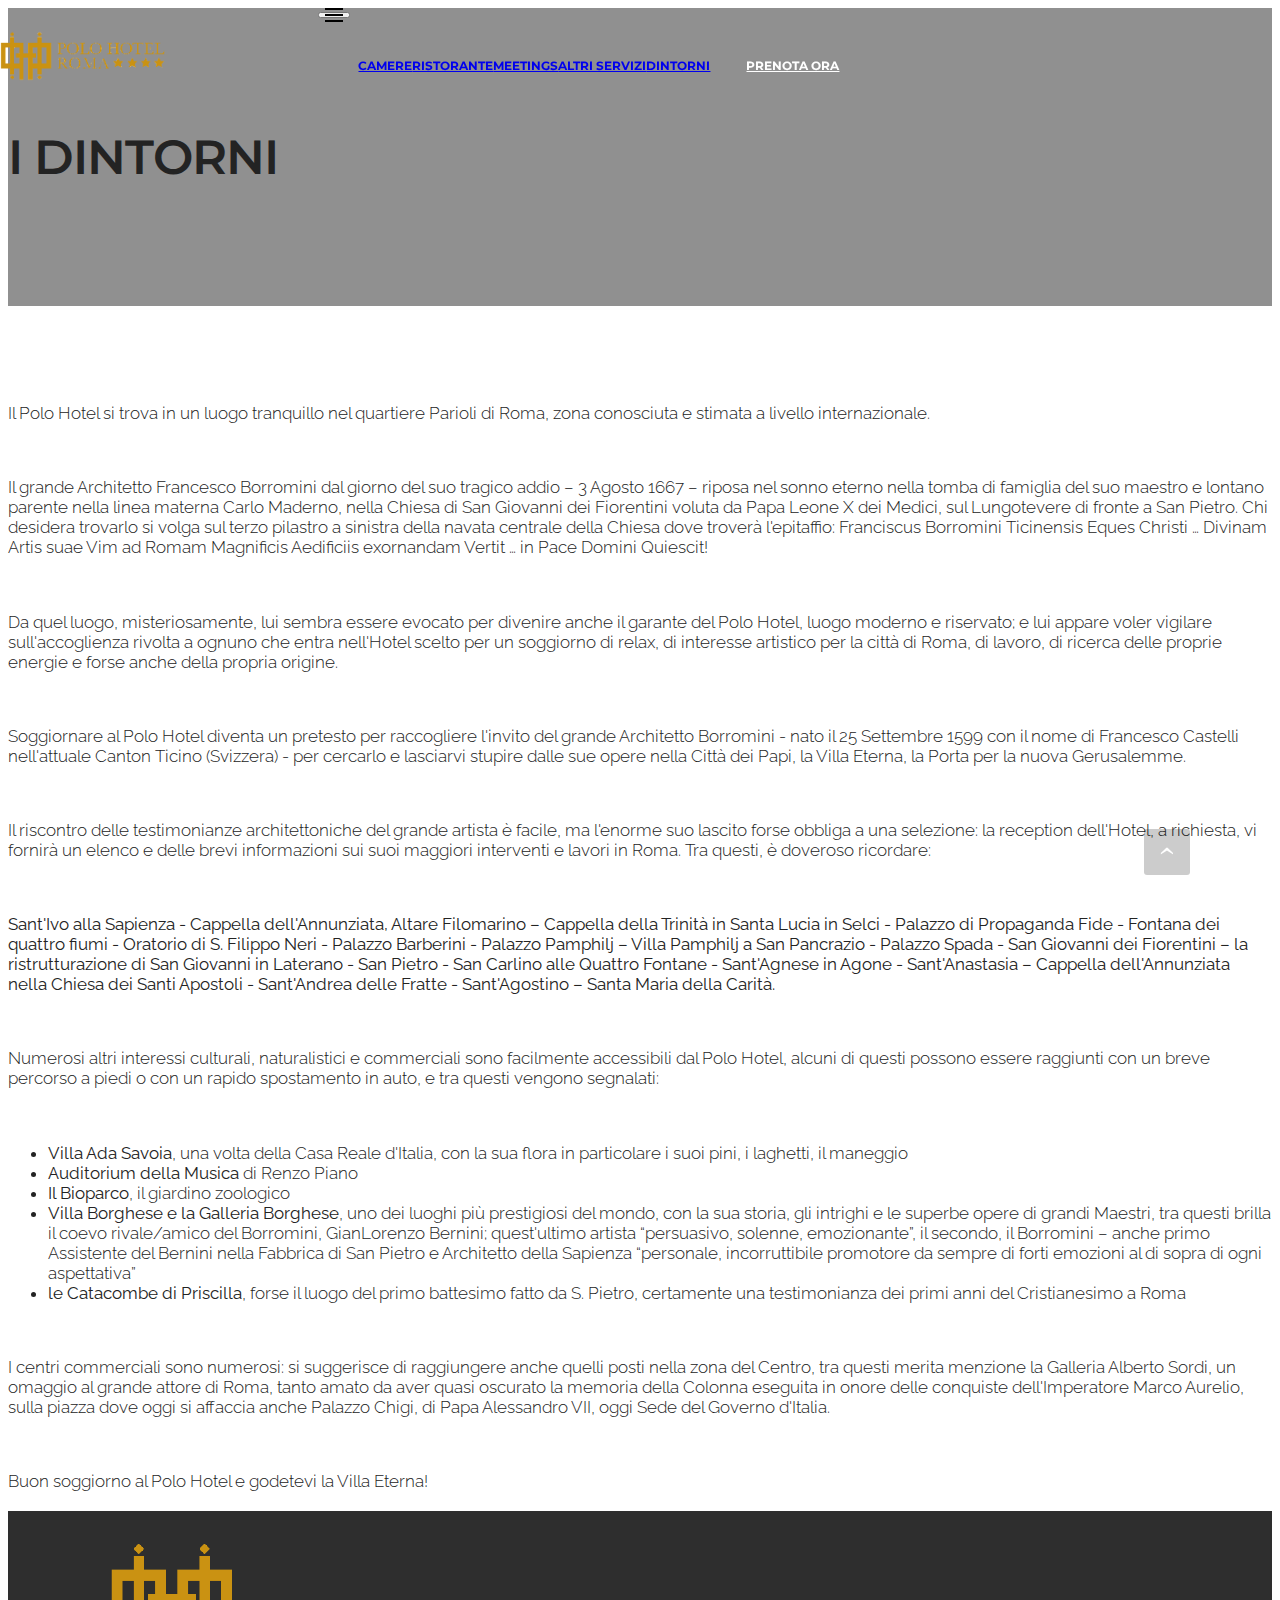
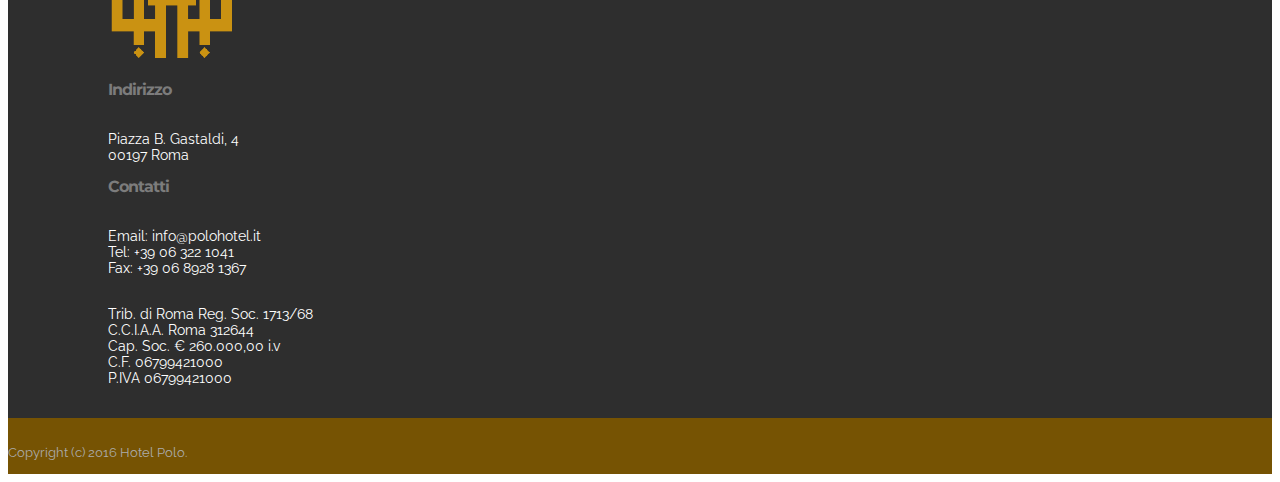
==== dintorni.html @ 95219be0 "create github pages" ====
<!DOCTYPE html>
<html>
<head>
  <!-- Site made with Mobirise Website Builder v3.10.4, https://mobirise.com -->
  <meta charset="UTF-8">
  <meta http-equiv="X-UA-Compatible" content="IE=edge">
  <meta name="generator" content="Mobirise v3.10.4, mobirise.com">
  <meta name="viewport" content="width=device-width, initial-scale=1">
  <link rel="shortcut icon" href="assets/images/logo-icon-100-128x121-1.png" type="image/x-icon">
  <meta name="description" content="Dintorni, Neighborhood">
  <title>I Dintorni</title>
  <link rel="stylesheet" href="https://fonts.googleapis.com/css?family=Lora:400,700,400italic,700italic&amp;subset=latin">
  <link rel="stylesheet" href="https://fonts.googleapis.com/css?family=Montserrat:400,700">
  <link rel="stylesheet" href="https://fonts.googleapis.com/css?family=Raleway:100,100i,200,200i,300,300i,400,400i,500,500i,600,600i,700,700i,800,800i,900,900i">
  <link rel="stylesheet" href="assets/bootstrap-material-design-font/css/material.css">
  <link rel="stylesheet" href="assets/tether/tether.min.css">
  <link rel="stylesheet" href="assets/bootstrap/css/bootstrap.min.css">
  <link rel="stylesheet" href="assets/animate.css/animate.min.css">
  <link rel="stylesheet" href="assets/dropdown/css/style.css">
  <link rel="stylesheet" href="assets/theme/css/style.css">
  <link rel="stylesheet" href="assets/mobirise/css/mbr-additional.css" type="text/css">
  
  
  
</head>
<body>
<section id="menu-r">

    <nav class="navbar navbar-dropdown bg-color transparent navbar-fixed-top">
        <div class="container">

            <div class="mbr-table">
                <div class="mbr-table-cell">

                    <div class="navbar-brand">
                        <a href="index.html" class="navbar-logo"><img src="assets/images/logo-responsive-85-426x128-49.png" alt="Mobirise"></a>
                        
                    </div>

                </div>
                <div class="mbr-table-cell">

                    <button class="navbar-toggler pull-xs-right hidden-md-up" type="button" data-toggle="collapse" data-target="#exCollapsingNavbar">
                        <div class="hamburger-icon"></div>
                    </button>

                    <ul class="nav-dropdown collapse pull-xs-right nav navbar-nav navbar-toggleable-sm" id="exCollapsingNavbar"><li class="nav-item"><a class="nav-link link" href="camere.html"><p>CAMERE</p></a></li><li class="nav-item dropdown"><a class="nav-link link" href="ristorante.html"><p>RISTORANTE</p></a></li><li class="nav-item"><a class="nav-link link" href="meetings.html"><p>MEETINGS</p></a></li><li class="nav-item"><a class="nav-link link" href="servizi.html"><p>ALTRI SERVIZI</p></a></li><li class="nav-item"><a class="nav-link link" href="dintorni.html"><p>DINTORNI</p></a></li><li class="nav-item nav-btn"><a class="nav-link btn btn-white-outline btn-white" href="https://booking.ericsoft.com/BookingEngine/book.aspx?idh=E2D2308C760A6294" target="_blank">PRENOTA ORA</a></li></ul>
                    <button hidden="" class="navbar-toggler navbar-close" type="button" data-toggle="collapse" data-target="#exCollapsingNavbar">
                        <div class="close-icon"></div>
                    </button>

                </div>
            </div>

        </div>
    </nav>

</section>

<section class="engine"><a rel="external" href="https://mobirise.com">easy drag and drop website generator software download</a></section><section class="mbr-section article mbr-parallax-background mbr-after-navbar" id="msg-box8-1q" style="background-image: url(assets/images/clima-roma-temperatura-2000x1166-37.jpg); padding-top: 120px; padding-bottom: 120px;">

    <div class="mbr-overlay" style="opacity: 0.5; background-color: rgb(34, 34, 34);">
    </div>
    <div class="container">
        <div class="row">
            <div class="col-md-8 col-md-offset-2 text-xs-center">
                <h3 class="mbr-section-title display-2">I DINTORNI</h3>
                
                
            </div>
        </div>
    </div>

</section>

<section class="mbr-section article mbr-section__container" id="content1-1s" style="background-color: rgb(255, 255, 255); padding-top: 80px; padding-bottom: 20px;">

    <div class="container">
        <div class="row">
            <div class="col-xs-12 lead"><p>Il Polo Hotel si trova in un luogo tranquillo nel quartiere Parioli di Roma, zona conosciuta e stimata a livello internazionale.</p><p><br></p><p>Il grande Architetto Francesco Borromini dal giorno del suo tragico addio – 3 Agosto 1667 – riposa nel sonno eterno nella tomba di famiglia del suo maestro e lontano parente nella linea materna Carlo Maderno, nella Chiesa di San Giovanni dei Fiorentini voluta da Papa Leone X dei Medici, sul Lungotevere di fronte a San Pietro. Chi desidera trovarlo si volga sul terzo pilastro a sinistra della navata centrale della Chiesa dove troverà l'epitaffio: Franciscus Borromini Ticinensis Eques Christi … Divinam Artis suae Vim ad Romam Magnificis Aedificiis exornandam Vertit … in Pace Domini Quiescit!</p><p><br></p><p>Da quel luogo, misteriosamente, lui sembra essere evocato per divenire anche il garante del Polo Hotel, luogo moderno e riservato; e lui appare voler vigilare sull'accoglienza rivolta a ognuno che entra nell'Hotel scelto per un soggiorno di relax, di interesse artistico per la città di Roma, di lavoro, di ricerca delle proprie energie e forse anche della propria origine.</p><p><br></p><p>Soggiornare al Polo Hotel diventa un pretesto per raccogliere l'invito del grande Architetto Borromini  - nato il 25 Settembre 1599 con il nome di Francesco Castelli nell'attuale Canton Ticino (Svizzera) - per cercarlo e lasciarvi stupire dalle sue opere nella Città dei Papi, la Villa Eterna, la Porta per la nuova Gerusalemme.</p><p><br></p><p>Il riscontro delle testimonianze architettoniche del grande artista è facile, ma l'enorme suo lascito forse obbliga a una selezione: la reception dell'Hotel, a richiesta, vi fornirà un elenco e delle brevi informazioni sui suoi maggiori interventi e lavori in Roma. Tra questi, è doveroso ricordare:</p><p><br></p><p><strong>Sant'Ivo alla Sapienza - Cappella dell'Annunziata, Altare Filomarino – Cappella della Trinità in Santa Lucia in Selci - Palazzo di Propaganda Fide - Fontana dei quattro fiumi - Oratorio di S. Filippo Neri - Palazzo Barberini - Palazzo Pamphilj – Villa Pamphilj a San Pancrazio - Palazzo  Spada - San Giovanni dei Fiorentini – la ristrutturazione di San Giovanni in Laterano - San Pietro - San Carlino alle Quattro Fontane - Sant'Agnese in Agone - Sant'Anastasia – Cappella dell'Annunziata nella Chiesa dei Santi Apostoli - Sant'Andrea delle Fratte - Sant'Agostino – Santa Maria della Carità.</strong></p><p><br></p><p>Numerosi altri interessi culturali, naturalistici  e commerciali sono facilmente accessibili dal Polo Hotel, alcuni di questi possono essere raggiunti con un breve percorso a piedi o con un rapido spostamento in auto, e tra questi vengono segnalati:</p><p><br></p><ul><li><strong>Villa Ada Savoia</strong>, una volta della Casa Reale d'Italia, con la sua flora in particolare i suoi pini, i laghetti, il maneggio</li><li><strong>Auditorium della Musica</strong> di Renzo Piano</li><li><strong>Il Bioparco</strong>, il giardino zoologico</li><li><strong>Villa Borghese e la Galleria Borghese</strong>, uno dei luoghi più prestigiosi del mondo, con la sua storia, gli intrighi e le superbe opere di grandi Maestri, tra questi brilla il coevo rivale/amico del Borromini, GianLorenzo Bernini; quest'ultimo artista “persuasivo, solenne, emozionante”, il secondo, il Borromini – anche primo Assistente del Bernini nella Fabbrica di San Pietro e Architetto della Sapienza “personale, incorruttibile promotore da sempre di forti emozioni al di sopra di ogni aspettativa”</li><li><strong>le Catacombe di Priscilla</strong>, forse il luogo del primo battesimo fatto da S. Pietro, certamente una testimonianza dei primi anni del Cristianesimo a Roma</li></ul><p><br></p><p>I centri commerciali sono numerosi: si suggerisce di raggiungere anche quelli posti nella zona del Centro, tra questi merita menzione la Galleria Alberto Sordi, un omaggio al grande attore di Roma, tanto amato da aver quasi oscurato la memoria della Colonna eseguita in onore delle conquiste dell'Imperatore Marco Aurelio, sulla piazza dove oggi si affaccia anche Palazzo Chigi, di Papa Alessandro VII, oggi Sede del Governo d'Italia.</p><p><br></p><p>Buon soggiorno al Polo Hotel e godetevi la Villa Eterna!</p></div>
        </div>
    </div>

</section>

<section class="mbr-section mbr-section-md-padding mbr-footer footer1" id="contacts1-s" style="background-color: rgb(46, 46, 46); padding-top: 30px; padding-bottom: 0px;">
    
    <div class="container">
        <div class="row">
            <div class="mbr-footer-content col-xs-12 col-md-3">
                <div><a href="index.html"><img src="assets/images/logo-icon-128x121-67.png"></a></div>
            </div>
            <div class="mbr-footer-content col-xs-12 col-md-3">
                <p><strong>Indirizzo</strong><br>
Piazza B. Gastaldi, 4<br>00197 Roma</p>
            </div>
            <div class="mbr-footer-content col-xs-12 col-md-3">
                <p><strong>Contatti</strong><br>
Email: info@polohotel.it<br>
Tel: +39 06 322 1041<br>
Fax: +39 06 8928 1367</p>
            </div>
            <div class="mbr-footer-content col-xs-12 col-md-3">
                <p><br>Trib. di Roma Reg. Soc. 1713/68<br>C.C.I.A.A. Roma 312644<br>Cap. Soc. € 260.000,00 i.v<br>C.F. 06799421000<br>P.IVA 06799421000<br><br><br></p>
            </div>

        </div>
    </div>
</section>

<footer class="mbr-small-footer mbr-section mbr-section-nopadding" id="footer1-t" style="background-color: rgb(118, 83, 3); padding-top: 0.875rem; padding-bottom: 0.875rem;">
    
    <div class="container">
        <p class="text-xs-center">Copyright (c) 2016 Hotel Polo.</p>
    </div>
</footer>


  <script src="assets/web/assets/jquery/jquery.min.js"></script>
  <script src="assets/tether/tether.min.js"></script>
  <script src="assets/bootstrap/js/bootstrap.min.js"></script>
  <script src="assets/smooth-scroll/SmoothScroll.js"></script>
  <script src="assets/viewportChecker/jquery.viewportchecker.js"></script>
  <script src="assets/dropdown/js/script.min.js"></script>
  <script src="assets/touchSwipe/jquery.touchSwipe.min.js"></script>
  <script src="assets/jarallax/jarallax.js"></script>
  <script src="assets/theme/js/script.js"></script>
  
  
  <input name="animation" type="hidden">
   <div id="scrollToTop" class="scrollToTop mbr-arrow-up"><a style="text-align: center;"><i class="mbr-arrow-up-icon"></i></a></div>
  </body>
</html>
---- assets/bootstrap-material-design-font/css/material.css ----
@font-face {
  font-family: 'Material-Design-Icons';
  src: url('../fonts/Material-Design-Icons.eot?3ocs8m');
  src: url('../fonts/Material-Design-Icons.eot?#iefix3ocs8m') format('embedded-opentype'), url('../fonts/Material-Design-Icons.woff?3ocs8m') format('woff'), url('../fonts/Material-Design-Icons.ttf?3ocs8m') format('truetype'), url('../fonts/Material-Design-Icons.svg?3ocs8m#Material-Design-Icons') format('svg');
  font-weight: normal;
  font-style: normal;
}
[class^="mdi-"],
[class*="mdi-"] {
  speak: none;
  display: inline-block;
  font-style: normal;
  font-variant:normal;
  font-weight:normal;
  /*font-size:24px;*/
  line-height:1;
  font-family:'Material-Design-Icons' !important;
  text-rendering: auto;
  
  -webkit-font-smoothing: antialiased;
  -moz-osx-font-smoothing: grayscale;
  -webkit-transform: translate(0, 0);
      -ms-transform: translate(0, 0);
          transform: translate(0, 0);
}
[class^="mdi-"]:before,
[class*="mdi-"]:before {
  display: inline-block;
  speak: none;
  text-decoration: inherit;
}
[class^="mdi-"].pull-left,
[class*="mdi-"].pull-left {
  margin-right: .3em;
}
[class^="mdi-"].pull-right,
[class*="mdi-"].pull-right {
  margin-left: .3em;
}
[class^="mdi-"].mdi-lg:before,
[class*="mdi-"].mdi-lg:before,
[class^="mdi-"].mdi-lg:after,
[class*="mdi-"].mdi-lg:after {
  font-size: 1.33333333em;
  line-height: 0.75em;
  vertical-align: -15%;
}
[class^="mdi-"].mdi-2x:before,
[class*="mdi-"].mdi-2x:before,
[class^="mdi-"].mdi-2x:after,
[class*="mdi-"].mdi-2x:after {
  font-size: 2em;
}
[class^="mdi-"].mdi-3x:before,
[class*="mdi-"].mdi-3x:before,
[class^="mdi-"].mdi-3x:after,
[class*="mdi-"].mdi-3x:after {
  font-size: 3em;
}
[class^="mdi-"].mdi-4x:before,
[class*="mdi-"].mdi-4x:before,
[class^="mdi-"].mdi-4x:after,
[class*="mdi-"].mdi-4x:after {
  font-size: 4em;
}
[class^="mdi-"].mdi-5x:before,
[class*="mdi-"].mdi-5x:before,
[class^="mdi-"].mdi-5x:after,
[class*="mdi-"].mdi-5x:after {
  font-size: 5em;
}
[class^="mdi-device-signal-cellular-"]:after,
[class^="mdi-device-battery-"]:after,
[class^="mdi-device-battery-charging-"]:after,
[class^="mdi-device-signal-cellular-connected-no-internet-"]:after,
[class^="mdi-device-signal-wifi-"]:after,
[class^="mdi-device-signal-wifi-statusbar-not-connected"]:after,
.mdi-device-network-wifi:after {
  opacity: .3;
  position: absolute;
  left: 0;
  top: 0;
  z-index: 1;
  display: inline-block;
  speak: none;
  text-decoration: inherit;
}
[class^="mdi-device-signal-cellular-"]:after {
  content: "\e758";
}
[class^="mdi-device-battery-"]:after {
  content: "\e735";
}
[class^="mdi-device-battery-charging-"]:after {
  content: "\e733";
}
[class^="mdi-device-signal-cellular-connected-no-internet-"]:after {
  content: "\e75d";
}
[class^="mdi-device-signal-wifi-"]:after,
.mdi-device-network-wifi:after {
  content: "\e765";
}
[class^="mdi-device-signal-wifi-statusbasr-not-connected"]:after {
  content: "\e8f7";
}
.mdi-device-signal-cellular-off:after,
.mdi-device-signal-cellular-null:after,
.mdi-device-signal-cellular-no-sim:after,
.mdi-device-signal-wifi-off:after,
.mdi-device-signal-wifi-4-bar:after,
.mdi-device-signal-cellular-4-bar:after,
.mdi-device-battery-alert:after,
.mdi-device-signal-cellular-connected-no-internet-4-bar:after,
.mdi-device-battery-std:after,
.mdi-device-battery-full .mdi-device-battery-unknown:after {
  content: "";
}
.mdi-fw {
  width: 1.28571429em;
  text-align: center;
}
.mdi-ul {
  padding-left: 0;
  margin-left: 2.14285714em;
  list-style-type: none;
}
.mdi-ul > li {
  position: relative;
}
.mdi-li {
  position: absolute;
  left: -2.14285714em;
  width: 2.14285714em;
  top: 0.14285714em;
  text-align: center;
}
.mdi-li.mdi-lg {
  left: -1.85714286em;
}
.mdi-border {
  padding: .2em .25em .15em;
  border: solid 0.08em #eeeeee;
  border-radius: .1em;
}
.mdi-spin {
  -webkit-animation: mdi-spin 2s infinite linear;
  animation: mdi-spin 2s infinite linear;
  -webkit-transform-origin: 50% 50%;
  -ms-transform-origin: 50% 50%;
      transform-origin: 50% 50%;
}
.mdi-pulse {
  -webkit-animation: mdi-spin 1s steps(8) infinite;
  animation: mdi-spin 1s steps(8) infinite;
  -webkit-transform-origin: 50% 50%;
  -ms-transform-origin: 50% 50%;
      transform-origin: 50% 50%;
}
@-webkit-keyframes mdi-spin {
  0% {
    -webkit-transform: rotate(0deg);
    transform: rotate(0deg);
  }
  100% {
    -webkit-transform: rotate(359deg);
    transform: rotate(359deg);
  }
}
@keyframes mdi-spin {
  0% {
    -webkit-transform: rotate(0deg);
    transform: rotate(0deg);
  }
  100% {
    -webkit-transform: rotate(359deg);
    transform: rotate(359deg);
  }
}
.mdi-rotate-90 {
  filter: progid:DXImageTransform.Microsoft.BasicImage(rotation=1);
  -webkit-transform: rotate(90deg);
  -ms-transform: rotate(90deg);
  transform: rotate(90deg);
}
.mdi-rotate-180 {
  filter: progid:DXImageTransform.Microsoft.BasicImage(rotation=2);
  -webkit-transform: rotate(180deg);
  -ms-transform: rotate(180deg);
  transform: rotate(180deg);
}
.mdi-rotate-270 {
  filter: progid:DXImageTransform.Microsoft.BasicImage(rotation=3);
  -webkit-transform: rotate(270deg);
  -ms-transform: rotate(270deg);
  transform: rotate(270deg);
}
.mdi-flip-horizontal {
  filter: progid:DXImageTransform.Microsoft.BasicImage(rotation=0, mirror=1);
  -webkit-transform: scale(-1, 1);
  -ms-transform: scale(-1, 1);
  transform: scale(-1, 1);
}
.mdi-flip-vertical {
  filter: progid:DXImageTransform.Microsoft.BasicImage(rotation=2, mirror=1);
  -webkit-transform: scale(1, -1);
  -ms-transform: scale(1, -1);
  transform: scale(1, -1);
}
:root .mdi-rotate-90,
:root .mdi-rotate-180,
:root .mdi-rotate-270,
:root .mdi-flip-horizontal,
:root .mdi-flip-vertical {
  -webkit-filter: none;
          filter: none;
}
.mdi-stack {
  position: relative;
  display: inline-block;
  width: 2em;
  height: 2em;
  line-height: 2em;
  vertical-align: middle;
}
.mdi-stack-1x,
.mdi-stack-2x {
  position: absolute;
  left: 0;
  width: 100%;
  text-align: center;
}
.mdi-stack-1x {
  line-height: inherit;
}
.mdi-stack-2x {
  font-size: 2em;
}
.mdi-inverse {
  color: #ffffff;
}
/* Start Icons */
.mdi-action-3d-rotation:before {
  content: "\e600";
}
.mdi-action-accessibility:before {
  content: "\e601";
}
.mdi-action-account-balance-wallet:before {
  content: "\e602";
}
.mdi-action-account-balance:before {
  content: "\e603";
}
.mdi-action-account-box:before {
  content: "\e604";
}
.mdi-action-account-child:before {
  content: "\e605";
}
.mdi-action-account-circle:before {
  content: "\e606";
}
.mdi-action-add-shopping-cart:before {
  content: "\e607";
}
.mdi-action-alarm-add:before {
  content: "\e608";
}
.mdi-action-alarm-off:before {
  content: "\e609";
}
.mdi-action-alarm-on:before {
  content: "\e60a";
}
.mdi-action-alarm:before {
  content: "\e60b";
}
.mdi-action-android:before {
  content: "\e60c";
}
.mdi-action-announcement:before {
  content: "\e60d";
}
.mdi-action-aspect-ratio:before {
  content: "\e60e";
}
.mdi-action-assessment:before {
  content: "\e60f";
}
.mdi-action-assignment-ind:before {
  content: "\e610";
}
.mdi-action-assignment-late:before {
  content: "\e611";
}
.mdi-action-assignment-return:before {
  content: "\e612";
}
.mdi-action-assignment-returned:before {
  content: "\e613";
}
.mdi-action-assignment-turned-in:before {
  content: "\e614";
}
.mdi-action-assignment:before {
  content: "\e615";
}
.mdi-action-autorenew:before {
  content: "\e616";
}
.mdi-action-backup:before {
  content: "\e617";
}
.mdi-action-book:before {
  content: "\e618";
}
.mdi-action-bookmark-outline:before {
  content: "\e619";
}
.mdi-action-bookmark:before {
  content: "\e61a";
}
.mdi-action-bug-report:before {
  content: "\e61b";
}
.mdi-action-cached:before {
  content: "\e61c";
}
.mdi-action-check-circle:before {
  content: "\e61d";
}
.mdi-action-class:before {
  content: "\e61e";
}
.mdi-action-credit-card:before {
  content: "\e61f";
}
.mdi-action-dashboard:before {
  content: "\e620";
}
.mdi-action-delete:before {
  content: "\e621";
}
.mdi-action-description:before {
  content: "\e622";
}
.mdi-action-dns:before {
  content: "\e623";
}
.mdi-action-done-all:before {
  content: "\e624";
}
.mdi-action-done:before {
  content: "\e625";
}
.mdi-action-event:before {
  content: "\e626";
}
.mdi-action-exit-to-app:before {
  content: "\e627";
}
.mdi-action-explore:before {
  content: "\e628";
}
.mdi-action-extension:before {
  content: "\e629";
}
.mdi-action-face-unlock:before {
  content: "\e62a";
}
.mdi-action-favorite-outline:before {
  content: "\e62b";
}
.mdi-action-favorite:before {
  content: "\e62c";
}
.mdi-action-find-in-page:before {
  content: "\e62d";
}
.mdi-action-find-replace:before {
  content: "\e62e";
}
.mdi-action-flip-to-back:before {
  content: "\e62f";
}
.mdi-action-flip-to-front:before {
  content: "\e630";
}
.mdi-action-get-app:before {
  content: "\e631";
}
.mdi-action-grade:before {
  content: "\e632";
}
.mdi-action-group-work:before {
  content: "\e633";
}
.mdi-action-help:before {
  content: "\e634";
}
.mdi-action-highlight-remove:before {
  content: "\e635";
}
.mdi-action-history:before {
  content: "\e636";
}
.mdi-action-home:before {
  content: "\e637";
}
.mdi-action-https:before {
  content: "\e638";
}
.mdi-action-info-outline:before {
  content: "\e639";
}
.mdi-action-info:before {
  content: "\e63a";
}
.mdi-action-input:before {
  content: "\e63b";
}
.mdi-action-invert-colors:before {
  content: "\e63c";
}
.mdi-action-label-outline:before {
  content: "\e63d";
}
.mdi-action-label:before {
  content: "\e63e";
}
.mdi-action-language:before {
  content: "\e63f";
}
.mdi-action-launch:before {
  content: "\e640";
}
.mdi-action-list:before {
  content: "\e641";
}
.mdi-action-lock-open:before {
  content: "\e642";
}
.mdi-action-lock-outline:before {
  content: "\e643";
}
.mdi-action-lock:before {
  content: "\e644";
}
.mdi-action-loyalty:before {
  content: "\e645";
}
.mdi-action-markunread-mailbox:before {
  content: "\e646";
}
.mdi-action-note-add:before {
  content: "\e647";
}
.mdi-action-open-in-browser:before {
  content: "\e648";
}
.mdi-action-open-in-new:before {
  content: "\e649";
}
.mdi-action-open-with:before {
  content: "\e64a";
}
.mdi-action-pageview:before {
  content: "\e64b";
}
.mdi-action-payment:before {
  content: "\e64c";
}
.mdi-action-perm-camera-mic:before {
  content: "\e64d";
}
.mdi-action-perm-contact-cal:before {
  content: "\e64e";
}
.mdi-action-perm-data-setting:before {
  content: "\e64f";
}
.mdi-action-perm-device-info:before {
  content: "\e650";
}
.mdi-action-perm-identity:before {
  content: "\e651";
}
.mdi-action-perm-media:before {
  content: "\e652";
}
.mdi-action-perm-phone-msg:before {
  content: "\e653";
}
.mdi-action-perm-scan-wifi:before {
  content: "\e654";
}
.mdi-action-picture-in-picture:before {
  content: "\e655";
}
.mdi-action-polymer:before {
  content: "\e656";
}
.mdi-action-print:before {
  content: "\e657";
}
.mdi-action-query-builder:before {
  content: "\e658";
}
.mdi-action-question-answer:before {
  content: "\e659";
}
.mdi-action-receipt:before {
  content: "\e65a";
}
.mdi-action-redeem:before {
  content: "\e65b";
}
.mdi-action-reorder:before {
  content: "\e65c";
}
.mdi-action-report-problem:before {
  content: "\e65d";
}
.mdi-action-restore:before {
  content: "\e65e";
}
.mdi-action-room:before {
  content: "\e65f";
}
.mdi-action-schedule:before {
  content: "\e660";
}
.mdi-action-search:before {
  content: "\e661";
}
.mdi-action-settings-applications:before {
  content: "\e662";
}
.mdi-action-settings-backup-restore:before {
  content: "\e663";
}
.mdi-action-settings-bluetooth:before {
  content: "\e664";
}
.mdi-action-settings-cell:before {
  content: "\e665";
}
.mdi-action-settings-display:before {
  content: "\e666";
}
.mdi-action-settings-ethernet:before {
  content: "\e667";
}
.mdi-action-settings-input-antenna:before {
  content: "\e668";
}
.mdi-action-settings-input-component:before {
  content: "\e669";
}
.mdi-action-settings-input-composite:before {
  content: "\e66a";
}
.mdi-action-settings-input-hdmi:before {
  content: "\e66b";
}
.mdi-action-settings-input-svideo:before {
  content: "\e66c";
}
.mdi-action-settings-overscan:before {
  content: "\e66d";
}
.mdi-action-settings-phone:before {
  content: "\e66e";
}
.mdi-action-settings-power:before {
  content: "\e66f";
}
.mdi-action-settings-remote:before {
  content: "\e670";
}
.mdi-action-settings-voice:before {
  content: "\e671";
}
.mdi-action-settings:before {
  content: "\e672";
}
.mdi-action-shop-two:before {
  content: "\e673";
}
.mdi-action-shop:before {
  content: "\e674";
}
.mdi-action-shopping-basket:before {
  content: "\e675";
}
.mdi-action-shopping-cart:before {
  content: "\e676";
}
.mdi-action-speaker-notes:before {
  content: "\e677";
}
.mdi-action-spellcheck:before {
  content: "\e678";
}
.mdi-action-star-rate:before {
  content: "\e679";
}
.mdi-action-stars:before {
  content: "\e67a";
}
.mdi-action-store:before {
  content: "\e67b";
}
.mdi-action-subject:before {
  content: "\e67c";
}
.mdi-action-supervisor-account:before {
  content: "\e67d";
}
.mdi-action-swap-horiz:before {
  content: "\e67e";
}
.mdi-action-swap-vert-circle:before {
  content: "\e67f";
}
.mdi-action-swap-vert:before {
  content: "\e680";
}
.mdi-action-system-update-tv:before {
  content: "\e681";
}
.mdi-action-tab-unselected:before {
  content: "\e682";
}
.mdi-action-tab:before {
  content: "\e683";
}
.mdi-action-theaters:before {
  content: "\e684";
}
.mdi-action-thumb-down:before {
  content: "\e685";
}
.mdi-action-thumb-up:before {
  content: "\e686";
}
.mdi-action-thumbs-up-down:before {
  content: "\e687";
}
.mdi-action-toc:before {
  content: "\e688";
}
.mdi-action-today:before {
  content: "\e689";
}
.mdi-action-track-changes:before {
  content: "\e68a";
}
.mdi-action-translate:before {
  content: "\e68b";
}
.mdi-action-trending-down:before {
  content: "\e68c";
}
.mdi-action-trending-neutral:before {
  content: "\e68d";
}
.mdi-action-trending-up:before {
  content: "\e68e";
}
.mdi-action-turned-in-not:before {
  content: "\e68f";
}
.mdi-action-turned-in:before {
  content: "\e690";
}
.mdi-action-verified-user:before {
  content: "\e691";
}
.mdi-action-view-agenda:before {
  content: "\e692";
}
.mdi-action-view-array:before {
  content: "\e693";
}
.mdi-action-view-carousel:before {
  content: "\e694";
}
.mdi-action-view-column:before {
  content: "\e695";
}
.mdi-action-view-day:before {
  content: "\e696";
}
.mdi-action-view-headline:before {
  content: "\e697";
}
.mdi-action-view-list:before {
  content: "\e698";
}
.mdi-action-view-module:before {
  content: "\e699";
}
.mdi-action-view-quilt:before {
  content: "\e69a";
}
.mdi-action-view-stream:before {
  content: "\e69b";
}
.mdi-action-view-week:before {
  content: "\e69c";
}
.mdi-action-visibility-off:before {
  content: "\e69d";
}
.mdi-action-visibility:before {
  content: "\e69e";
}
.mdi-action-wallet-giftcard:before {
  content: "\e69f";
}
.mdi-action-wallet-membership:before {
  content: "\e6a0";
}
.mdi-action-wallet-travel:before {
  content: "\e6a1";
}
.mdi-action-work:before {
  content: "\e6a2";
}
.mdi-alert-error:before {
  content: "\e6a3";
}
.mdi-alert-warning:before {
  content: "\e6a4";
}
.mdi-av-album:before {
  content: "\e6a5";
}
.mdi-av-closed-caption:before {
  content: "\e6a6";
}
.mdi-av-equalizer:before {
  content: "\e6a7";
}
.mdi-av-explicit:before {
  content: "\e6a8";
}
.mdi-av-fast-forward:before {
  content: "\e6a9";
}
.mdi-av-fast-rewind:before {
  content: "\e6aa";
}
.mdi-av-games:before {
  content: "\e6ab";
}
.mdi-av-hearing:before {
  content: "\e6ac";
}
.mdi-av-high-quality:before {
  content: "\e6ad";
}
.mdi-av-loop:before {
  content: "\e6ae";
}
.mdi-av-mic-none:before {
  content: "\e6af";
}
.mdi-av-mic-off:before {
  content: "\e6b0";
}
.mdi-av-mic:before {
  content: "\e6b1";
}
.mdi-av-movie:before {
  content: "\e6b2";
}
.mdi-av-my-library-add:before {
  content: "\e6b3";
}
.mdi-av-my-library-books:before {
  content: "\e6b4";
}
.mdi-av-my-library-music:before {
  content: "\e6b5";
}
.mdi-av-new-releases:before {
  content: "\e6b6";
}
.mdi-av-not-interested:before {
  content: "\e6b7";
}
.mdi-av-pause-circle-fill:before {
  content: "\e6b8";
}
.mdi-av-pause-circle-outline:before {
  content: "\e6b9";
}
.mdi-av-pause:before {
  content: "\e6ba";
}
.mdi-av-play-arrow:before {
  content: "\e6bb";
}
.mdi-av-play-circle-fill:before {
  content: "\e6bc";
}
.mdi-av-play-circle-outline:before {
  content: "\e6bd";
}
.mdi-av-play-shopping-bag:before {
  content: "\e6be";
}
.mdi-av-playlist-add:before {
  content: "\e6bf";
}
.mdi-av-queue-music:before {
  content: "\e6c0";
}
.mdi-av-queue:before {
  content: "\e6c1";
}
.mdi-av-radio:before {
  content: "\e6c2";
}
.mdi-av-recent-actors:before {
  content: "\e6c3";
}
.mdi-av-repeat-one:before {
  content: "\e6c4";
}
.mdi-av-repeat:before {
  content: "\e6c5";
}
.mdi-av-replay:before {
  content: "\e6c6";
}
.mdi-av-shuffle:before {
  content: "\e6c7";
}
.mdi-av-skip-next:before {
  content: "\e6c8";
}
.mdi-av-skip-previous:before {
  content: "\e6c9";
}
.mdi-av-snooze:before {
  content: "\e6ca";
}
.mdi-av-stop:before {
  content: "\e6cb";
}
.mdi-av-subtitles:before {
  content: "\e6cc";
}
.mdi-av-surround-sound:before {
  content: "\e6cd";
}
.mdi-av-timer:before {
  content: "\e6ce";
}
.mdi-av-video-collection:before {
  content: "\e6cf";
}
.mdi-av-videocam-off:before {
  content: "\e6d0";
}
.mdi-av-videocam:before {
  content: "\e6d1";
}
.mdi-av-volume-down:before {
  content: "\e6d2";
}
.mdi-av-volume-mute:before {
  content: "\e6d3";
}
.mdi-av-volume-off:before {
  content: "\e6d4";
}
.mdi-av-volume-up:before {
  content: "\e6d5";
}
.mdi-av-web:before {
  content: "\e6d6";
}
.mdi-communication-business:before {
  content: "\e6d7";
}
.mdi-communication-call-end:before {
  content: "\e6d8";
}
.mdi-communication-call-made:before {
  content: "\e6d9";
}
.mdi-communication-call-merge:before {
  content: "\e6da";
}
.mdi-communication-call-missed:before {
  content: "\e6db";
}
.mdi-communication-call-received:before {
  content: "\e6dc";
}
.mdi-communication-call-split:before {
  content: "\e6dd";
}
.mdi-communication-call:before {
  content: "\e6de";
}
.mdi-communication-chat:before {
  content: "\e6df";
}
.mdi-communication-clear-all:before {
  content: "\e6e0";
}
.mdi-communication-comment:before {
  content: "\e6e1";
}
.mdi-communication-contacts:before {
  content: "\e6e2";
}
.mdi-communication-dialer-sip:before {
  content: "\e6e3";
}
.mdi-communication-dialpad:before {
  content: "\e6e4";
}
.mdi-communication-dnd-on:before {
  content: "\e6e5";
}
.mdi-communication-email:before {
  content: "\e6e6";
}
.mdi-communication-forum:before {
  content: "\e6e7";
}
.mdi-communication-import-export:before {
  content: "\e6e8";
}
.mdi-communication-invert-colors-off:before {
  content: "\e6e9";
}
.mdi-communication-invert-colors-on:before {
  content: "\e6ea";
}
.mdi-communication-live-help:before {
  content: "\e6eb";
}
.mdi-communication-location-off:before {
  content: "\e6ec";
}
.mdi-communication-location-on:before {
  content: "\e6ed";
}
.mdi-communication-message:before {
  content: "\e6ee";
}
.mdi-communication-messenger:before {
  content: "\e6ef";
}
.mdi-communication-no-sim:before {
  content: "\e6f0";
}
.mdi-communication-phone:before {
  content: "\e6f1";
}
.mdi-communication-portable-wifi-off:before {
  content: "\e6f2";
}
.mdi-communication-quick-contacts-dialer:before {
  content: "\e6f3";
}
.mdi-communication-quick-contacts-mail:before {
  content: "\e6f4";
}
.mdi-communication-ring-volume:before {
  content: "\e6f5";
}
.mdi-communication-stay-current-landscape:before {
  content: "\e6f6";
}
.mdi-communication-stay-current-portrait:before {
  content: "\e6f7";
}
.mdi-communication-stay-primary-landscape:before {
  content: "\e6f8";
}
.mdi-communication-stay-primary-portrait:before {
  content: "\e6f9";
}
.mdi-communication-swap-calls:before {
  content: "\e6fa";
}
.mdi-communication-textsms:before {
  content: "\e6fb";
}
.mdi-communication-voicemail:before {
  content: "\e6fc";
}
.mdi-communication-vpn-key:before {
  content: "\e6fd";
}
.mdi-content-add-box:before {
  content: "\e6fe";
}
.mdi-content-add-circle-outline:before {
  content: "\e6ff";
}
.mdi-content-add-circle:before {
  content: "\e700";
}
.mdi-content-add:before {
  content: "\e701";
}
.mdi-content-archive:before {
  content: "\e702";
}
.mdi-content-backspace:before {
  content: "\e703";
}
.mdi-content-block:before {
  content: "\e704";
}
.mdi-content-clear:before {
  content: "\e705";
}
.mdi-content-content-copy:before {
  content: "\e706";
}
.mdi-content-content-cut:before {
  content: "\e707";
}
.mdi-content-content-paste:before {
  content: "\e708";
}
.mdi-content-create:before {
  content: "\e709";
}
.mdi-content-drafts:before {
  content: "\e70a";
}
.mdi-content-filter-list:before {
  content: "\e70b";
}
.mdi-content-flag:before {
  content: "\e70c";
}
.mdi-content-forward:before {
  content: "\e70d";
}
.mdi-content-gesture:before {
  content: "\e70e";
}
.mdi-content-inbox:before {
  content: "\e70f";
}
.mdi-content-link:before {
  content: "\e710";
}
.mdi-content-mail:before {
  content: "\e711";
}
.mdi-content-markunread:before {
  content: "\e712";
}
.mdi-content-redo:before {
  content: "\e713";
}
.mdi-content-remove-circle-outline:before {
  content: "\e714";
}
.mdi-content-remove-circle:before {
  content: "\e715";
}
.mdi-content-remove:before {
  content: "\e716";
}
.mdi-content-reply-all:before {
  content: "\e717";
}
.mdi-content-reply:before {
  content: "\e718";
}
.mdi-content-report:before {
  content: "\e719";
}
.mdi-content-save:before {
  content: "\e71a";
}
.mdi-content-select-all:before {
  content: "\e71b";
}
.mdi-content-send:before {
  content: "\e71c";
}
.mdi-content-sort:before {
  content: "\e71d";
}
.mdi-content-text-format:before {
  content: "\e71e";
}
.mdi-content-undo:before {
  content: "\e71f";
}
.mdi-editor-attach-file:before {
  content: "\e776";
}
.mdi-editor-attach-money:before {
  content: "\e777";
}
.mdi-editor-border-all:before {
  content: "\e778";
}
.mdi-editor-border-bottom:before {
  content: "\e779";
}
.mdi-editor-border-clear:before {
  content: "\e77a";
}
.mdi-editor-border-color:before {
  content: "\e77b";
}
.mdi-editor-border-horizontal:before {
  content: "\e77c";
}
.mdi-editor-border-inner:before {
  content: "\e77d";
}
.mdi-editor-border-left:before {
  content: "\e77e";
}
.mdi-editor-border-outer:before {
  content: "\e77f";
}
.mdi-editor-border-right:before {
  content: "\e780";
}
.mdi-editor-border-style:before {
  content: "\e781";
}
.mdi-editor-border-top:before {
  content: "\e782";
}
.mdi-editor-border-vertical:before {
  content: "\e783";
}
.mdi-editor-format-align-center:before {
  content: "\e784";
}
.mdi-editor-format-align-justify:before {
  content: "\e785";
}
.mdi-editor-format-align-left:before {
  content: "\e786";
}
.mdi-editor-format-align-right:before {
  content: "\e787";
}
.mdi-editor-format-bold:before {
  content: "\e788";
}
.mdi-editor-format-clear:before {
  content: "\e789";
}
.mdi-editor-format-color-fill:before {
  content: "\e78a";
}
.mdi-editor-format-color-reset:before {
  content: "\e78b";
}
.mdi-editor-format-color-text:before {
  content: "\e78c";
}
.mdi-editor-format-indent-decrease:before {
  content: "\e78d";
}
.mdi-editor-format-indent-increase:before {
  content: "\e78e";
}
.mdi-editor-format-italic:before {
  content: "\e78f";
}
.mdi-editor-format-line-spacing:before {
  content: "\e790";
}
.mdi-editor-format-list-bulleted:before {
  content: "\e791";
}
.mdi-editor-format-list-numbered:before {
  content: "\e792";
}
.mdi-editor-format-paint:before {
  content: "\e793";
}
.mdi-editor-format-quote:before {
  content: "\e794";
}
.mdi-editor-format-size:before {
  content: "\e795";
}
.mdi-editor-format-strikethrough:before {
  content: "\e796";
}
.mdi-editor-format-textdirection-l-to-r:before {
  content: "\e797";
}
.mdi-editor-format-textdirection-r-to-l:before {
  content: "\e798";
}
.mdi-editor-format-underline:before {
  content: "\e799";
}
.mdi-editor-functions:before {
  content: "\e79a";
}
.mdi-editor-insert-chart:before {
  content: "\e79b";
}
.mdi-editor-insert-comment:before {
  content: "\e79c";
}
.mdi-editor-insert-drive-file:before {
  content: "\e79d";
}
.mdi-editor-insert-emoticon:before {
  content: "\e79e";
}
.mdi-editor-insert-invitation:before {
  content: "\e79f";
}
.mdi-editor-insert-link:before {
  content: "\e7a0";
}
.mdi-editor-insert-photo:before {
  content: "\e7a1";
}
.mdi-editor-merge-type:before {
  content: "\e7a2";
}
.mdi-editor-mode-comment:before {
  content: "\e7a3";
}
.mdi-editor-mode-edit:before {
  content: "\e7a4";
}
.mdi-editor-publish:before {
  content: "\e7a5";
}
.mdi-editor-vertical-align-bottom:before {
  content: "\e7a6";
}
.mdi-editor-vertical-align-center:before {
  content: "\e7a7";
}
.mdi-editor-vertical-align-top:before {
  content: "\e7a8";
}
.mdi-editor-wrap-text:before {
  content: "\e7a9";
}
.mdi-file-attachment:before {
  content: "\e7aa";
}
.mdi-file-cloud-circle:before {
  content: "\e7ab";
}
.mdi-file-cloud-done:before {
  content: "\e7ac";
}
.mdi-file-cloud-download:before {
  content: "\e7ad";
}
.mdi-file-cloud-off:before {
  content: "\e7ae";
}
.mdi-file-cloud-queue:before {
  content: "\e7af";
}
.mdi-file-cloud-upload:before {
  content: "\e7b0";
}
.mdi-file-cloud:before {
  content: "\e7b1";
}
.mdi-file-file-download:before {
  content: "\e7b2";
}
.mdi-file-file-upload:before {
  content: "\e7b3";
}
.mdi-file-folder-open:before {
  content: "\e7b4";
}
.mdi-file-folder-shared:before {
  content: "\e7b5";
}
.mdi-file-folder:before {
  content: "\e7b6";
}
.mdi-device-access-alarm:before {
  content: "\e720";
}
.mdi-device-access-alarms:before {
  content: "\e721";
}
.mdi-device-access-time:before {
  content: "\e722";
}
.mdi-device-add-alarm:before {
  content: "\e723";
}
.mdi-device-airplanemode-off:before {
  content: "\e724";
}
.mdi-device-airplanemode-on:before {
  content: "\e725";
}
.mdi-device-battery-20:before {
  content: "\e726";
}
.mdi-device-battery-30:before {
  content: "\e727";
}
.mdi-device-battery-50:before {
  content: "\e728";
}
.mdi-device-battery-60:before {
  content: "\e729";
}
.mdi-device-battery-80:before {
  content: "\e72a";
}
.mdi-device-battery-90:before {
  content: "\e72b";
}
.mdi-device-battery-alert:before {
  content: "\e72c";
}
.mdi-device-battery-charging-20:before {
  content: "\e72d";
}
.mdi-device-battery-charging-30:before {
  content: "\e72e";
}
.mdi-device-battery-charging-50:before {
  content: "\e72f";
}
.mdi-device-battery-charging-60:before {
  content: "\e730";
}
.mdi-device-battery-charging-80:before {
  content: "\e731";
}
.mdi-device-battery-charging-90:before {
  content: "\e732";
}
.mdi-device-battery-charging-full:before {
  content: "\e733";
}
.mdi-device-battery-full:before {
  content: "\e734";
}
.mdi-device-battery-std:before {
  content: "\e735";
}
.mdi-device-battery-unknown:before {
  content: "\e736";
}
.mdi-device-bluetooth-connected:before {
  content: "\e737";
}
.mdi-device-bluetooth-disabled:before {
  content: "\e738";
}
.mdi-device-bluetooth-searching:before {
  content: "\e739";
}
.mdi-device-bluetooth:before {
  content: "\e73a";
}
.mdi-device-brightness-auto:before {
  content: "\e73b";
}
.mdi-device-brightness-high:before {
  content: "\e73c";
}
.mdi-device-brightness-low:before {
  content: "\e73d";
}
.mdi-device-brightness-medium:before {
  content: "\e73e";
}
.mdi-device-data-usage:before {
  content: "\e73f";
}
.mdi-device-developer-mode:before {
  content: "\e740";
}
.mdi-device-devices:before {
  content: "\e741";
}
.mdi-device-dvr:before {
  content: "\e742";
}
.mdi-device-gps-fixed:before {
  content: "\e743";
}
.mdi-device-gps-not-fixed:before {
  content: "\e744";
}
.mdi-device-gps-off:before {
  content: "\e745";
}
.mdi-device-location-disabled:before {
  content: "\e746";
}
.mdi-device-location-searching:before {
  content: "\e747";
}
.mdi-device-multitrack-audio:before {
  content: "\e748";
}
.mdi-device-network-cell:before {
  content: "\e749";
}
.mdi-device-network-wifi:before {
  content: "\e74a";
}
.mdi-device-nfc:before {
  content: "\e74b";
}
.mdi-device-now-wallpaper:before {
  content: "\e74c";
}
.mdi-device-now-widgets:before {
  content: "\e74d";
}
.mdi-device-screen-lock-landscape:before {
  content: "\e74e";
}
.mdi-device-screen-lock-portrait:before {
  content: "\e74f";
}
.mdi-device-screen-lock-rotation:before {
  content: "\e750";
}
.mdi-device-screen-rotation:before {
  content: "\e751";
}
.mdi-device-sd-storage:before {
  content: "\e752";
}
.mdi-device-settings-system-daydream:before {
  content: "\e753";
}
.mdi-device-signal-cellular-0-bar:before {
  content: "\e754";
}
.mdi-device-signal-cellular-1-bar:before {
  content: "\e755";
}
.mdi-device-signal-cellular-2-bar:before {
  content: "\e756";
}
.mdi-device-signal-cellular-3-bar:before {
  content: "\e757";
}
.mdi-device-signal-cellular-4-bar:before {
  content: "\e758";
}
.mdi-signal-wifi-statusbar-connected-no-internet-after:before {
  content: "\e8f6";
}
.mdi-device-signal-cellular-connected-no-internet-0-bar:before {
  content: "\e759";
}
.mdi-device-signal-cellular-connected-no-internet-1-bar:before {
  content: "\e75a";
}
.mdi-device-signal-cellular-connected-no-internet-2-bar:before {
  content: "\e75b";
}
.mdi-device-signal-cellular-connected-no-internet-3-bar:before {
  content: "\e75c";
}
.mdi-device-signal-cellular-connected-no-internet-4-bar:before {
  content: "\e75d";
}
.mdi-device-signal-cellular-no-sim:before {
  content: "\e75e";
}
.mdi-device-signal-cellular-null:before {
  content: "\e75f";
}
.mdi-device-signal-cellular-off:before {
  content: "\e760";
}
.mdi-device-signal-wifi-0-bar:before {
  content: "\e761";
}
.mdi-device-signal-wifi-1-bar:before {
  content: "\e762";
}
.mdi-device-signal-wifi-2-bar:before {
  content: "\e763";
}
.mdi-device-signal-wifi-3-bar:before {
  content: "\e764";
}
.mdi-device-signal-wifi-4-bar:before {
  content: "\e765";
}
.mdi-device-signal-wifi-off:before {
  content: "\e766";
}
.mdi-device-signal-wifi-statusbar-1-bar:before {
  content: "\e767";
}
.mdi-device-signal-wifi-statusbar-2-bar:before {
  content: "\e768";
}
.mdi-device-signal-wifi-statusbar-3-bar:before {
  content: "\e769";
}
.mdi-device-signal-wifi-statusbar-4-bar:before {
  content: "\e76a";
}
.mdi-device-signal-wifi-statusbar-connected-no-internet-:before {
  content: "\e76b";
}
.mdi-device-signal-wifi-statusbar-connected-no-internet:before {
  content: "\e76f";
}
.mdi-device-signal-wifi-statusbar-connected-no-internet-2:before {
  content: "\e76c";
}
.mdi-device-signal-wifi-statusbar-connected-no-internet-3:before {
  content: "\e76d";
}
.mdi-device-signal-wifi-statusbar-connected-no-internet-4:before {
  content: "\e76e";
}
.mdi-signal-wifi-statusbar-not-connected-after:before {
  content: "\e8f7";
}
.mdi-device-signal-wifi-statusbar-not-connected:before {
  content: "\e770";
}
.mdi-device-signal-wifi-statusbar-null:before {
  content: "\e771";
}
.mdi-device-storage:before {
  content: "\e772";
}
.mdi-device-usb:before {
  content: "\e773";
}
.mdi-device-wifi-lock:before {
  content: "\e774";
}
.mdi-device-wifi-tethering:before {
  content: "\e775";
}
.mdi-hardware-cast-connected:before {
  content: "\e7b7";
}
.mdi-hardware-cast:before {
  content: "\e7b8";
}
.mdi-hardware-computer:before {
  content: "\e7b9";
}
.mdi-hardware-desktop-mac:before {
  content: "\e7ba";
}
.mdi-hardware-desktop-windows:before {
  content: "\e7bb";
}
.mdi-hardware-dock:before {
  content: "\e7bc";
}
.mdi-hardware-gamepad:before {
  content: "\e7bd";
}
.mdi-hardware-headset-mic:before {
  content: "\e7be";
}
.mdi-hardware-headset:before {
  content: "\e7bf";
}
.mdi-hardware-keyboard-alt:before {
  content: "\e7c0";
}
.mdi-hardware-keyboard-arrow-down:before {
  content: "\e7c1";
}
.mdi-hardware-keyboard-arrow-left:before {
  content: "\e7c2";
}
.mdi-hardware-keyboard-arrow-right:before {
  content: "\e7c3";
}
.mdi-hardware-keyboard-arrow-up:before {
  content: "\e7c4";
}
.mdi-hardware-keyboard-backspace:before {
  content: "\e7c5";
}
.mdi-hardware-keyboard-capslock:before {
  content: "\e7c6";
}
.mdi-hardware-keyboard-control:before {
  content: "\e7c7";
}
.mdi-hardware-keyboard-hide:before {
  content: "\e7c8";
}
.mdi-hardware-keyboard-return:before {
  content: "\e7c9";
}
.mdi-hardware-keyboard-tab:before {
  content: "\e7ca";
}
.mdi-hardware-keyboard-voice:before {
  content: "\e7cb";
}
.mdi-hardware-keyboard:before {
  content: "\e7cc";
}
.mdi-hardware-laptop-chromebook:before {
  content: "\e7cd";
}
.mdi-hardware-laptop-mac:before {
  content: "\e7ce";
}
.mdi-hardware-laptop-windows:before {
  content: "\e7cf";
}
.mdi-hardware-laptop:before {
  content: "\e7d0";
}
.mdi-hardware-memory:before {
  content: "\e7d1";
}
.mdi-hardware-mouse:before {
  content: "\e7d2";
}
.mdi-hardware-phone-android:before {
  content: "\e7d3";
}
.mdi-hardware-phone-iphone:before {
  content: "\e7d4";
}
.mdi-hardware-phonelink-off:before {
  content: "\e7d5";
}
.mdi-hardware-phonelink:before {
  content: "\e7d6";
}
.mdi-hardware-security:before {
  content: "\e7d7";
}
.mdi-hardware-sim-card:before {
  content: "\e7d8";
}
.mdi-hardware-smartphone:before {
  content: "\e7d9";
}
.mdi-hardware-speaker:before {
  content: "\e7da";
}
.mdi-hardware-tablet-android:before {
  content: "\e7db";
}
.mdi-hardware-tablet-mac:before {
  content: "\e7dc";
}
.mdi-hardware-tablet:before {
  content: "\e7dd";
}
.mdi-hardware-tv:before {
  content: "\e7de";
}
.mdi-hardware-watch:before {
  content: "\e7df";
}
.mdi-image-add-to-photos:before {
  content: "\e7e0";
}
.mdi-image-adjust:before {
  content: "\e7e1";
}
.mdi-image-assistant-photo:before {
  content: "\e7e2";
}
.mdi-image-audiotrack:before {
  content: "\e7e3";
}
.mdi-image-blur-circular:before {
  content: "\e7e4";
}
.mdi-image-blur-linear:before {
  content: "\e7e5";
}
.mdi-image-blur-off:before {
  content: "\e7e6";
}
.mdi-image-blur-on:before {
  content: "\e7e7";
}
.mdi-image-brightness-1:before {
  content: "\e7e8";
}
.mdi-image-brightness-2:before {
  content: "\e7e9";
}
.mdi-image-brightness-3:before {
  content: "\e7ea";
}
.mdi-image-brightness-4:before {
  content: "\e7eb";
}
.mdi-image-brightness-5:before {
  content: "\e7ec";
}
.mdi-image-brightness-6:before {
  content: "\e7ed";
}
.mdi-image-brightness-7:before {
  content: "\e7ee";
}
.mdi-image-brush:before {
  content: "\e7ef";
}
.mdi-image-camera-alt:before {
  content: "\e7f0";
}
.mdi-image-camera-front:before {
  content: "\e7f1";
}
.mdi-image-camera-rear:before {
  content: "\e7f2";
}
.mdi-image-camera-roll:before {
  content: "\e7f3";
}
.mdi-image-camera:before {
  content: "\e7f4";
}
.mdi-image-center-focus-strong:before {
  content: "\e7f5";
}
.mdi-image-center-focus-weak:before {
  content: "\e7f6";
}
.mdi-image-collections:before {
  content: "\e7f7";
}
.mdi-image-color-lens:before {
  content: "\e7f8";
}
.mdi-image-colorize:before {
  content: "\e7f9";
}
.mdi-image-compare:before {
  content: "\e7fa";
}
.mdi-image-control-point-duplicate:before {
  content: "\e7fb";
}
.mdi-image-control-point:before {
  content: "\e7fc";
}
.mdi-image-crop-3-2:before {
  content: "\e7fd";
}
.mdi-image-crop-5-4:before {
  content: "\e7fe";
}
.mdi-image-crop-7-5:before {
  content: "\e7ff";
}
.mdi-image-crop-16-9:before {
  content: "\e800";
}
.mdi-image-crop-din:before {
  content: "\e801";
}
.mdi-image-crop-free:before {
  content: "\e802";
}
.mdi-image-crop-landscape:before {
  content: "\e803";
}
.mdi-image-crop-original:before {
  content: "\e804";
}
.mdi-image-crop-portrait:before {
  content: "\e805";
}
.mdi-image-crop-square:before {
  content: "\e806";
}
.mdi-image-crop:before {
  content: "\e807";
}
.mdi-image-dehaze:before {
  content: "\e808";
}
.mdi-image-details:before {
  content: "\e809";
}
.mdi-image-edit:before {
  content: "\e80a";
}
.mdi-image-exposure-minus-1:before {
  content: "\e80b";
}
.mdi-image-exposure-minus-2:before {
  content: "\e80c";
}
.mdi-image-exposure-plus-1:before {
  content: "\e80d";
}
.mdi-image-exposure-plus-2:before {
  content: "\e80e";
}
.mdi-image-exposure-zero:before {
  content: "\e80f";
}
.mdi-image-exposure:before {
  content: "\e810";
}
.mdi-image-filter-1:before {
  content: "\e811";
}
.mdi-image-filter-2:before {
  content: "\e812";
}
.mdi-image-filter-3:before {
  content: "\e813";
}
.mdi-image-filter-4:before {
  content: "\e814";
}
.mdi-image-filter-5:before {
  content: "\e815";
}
.mdi-image-filter-6:before {
  content: "\e816";
}
.mdi-image-filter-7:before {
  content: "\e817";
}
.mdi-image-filter-8:before {
  content: "\e818";
}
.mdi-image-filter-9-plus:before {
  content: "\e819";
}
.mdi-image-filter-9:before {
  content: "\e81a";
}
.mdi-image-filter-b-and-w:before {
  content: "\e81b";
}
.mdi-image-filter-center-focus:before {
  content: "\e81c";
}
.mdi-image-filter-drama:before {
  content: "\e81d";
}
.mdi-image-filter-frames:before {
  content: "\e81e";
}
.mdi-image-filter-hdr:before {
  content: "\e81f";
}
.mdi-image-filter-none:before {
  content: "\e820";
}
.mdi-image-filter-tilt-shift:before {
  content: "\e821";
}
.mdi-image-filter-vintage:before {
  content: "\e822";
}
.mdi-image-filter:before {
  content: "\e823";
}
.mdi-image-flare:before {
  content: "\e824";
}
.mdi-image-flash-auto:before {
  content: "\e825";
}
.mdi-image-flash-off:before {
  content: "\e826";
}
.mdi-image-flash-on:before {
  content: "\e827";
}
.mdi-image-flip:before {
  content: "\e828";
}
.mdi-image-gradient:before {
  content: "\e829";
}
.mdi-image-grain:before {
  content: "\e82a";
}
.mdi-image-grid-off:before {
  content: "\e82b";
}
.mdi-image-grid-on:before {
  content: "\e82c";
}
.mdi-image-hdr-off:before {
  content: "\e82d";
}
.mdi-image-hdr-on:before {
  content: "\e82e";
}
.mdi-image-hdr-strong:before {
  content: "\e82f";
}
.mdi-image-hdr-weak:before {
  content: "\e830";
}
.mdi-image-healing:before {
  content: "\e831";
}
.mdi-image-image-aspect-ratio:before {
  content: "\e832";
}
.mdi-image-image:before {
  content: "\e833";
}
.mdi-image-iso:before {
  content: "\e834";
}
.mdi-image-landscape:before {
  content: "\e835";
}
.mdi-image-leak-add:before {
  content: "\e836";
}
.mdi-image-leak-remove:before {
  content: "\e837";
}
.mdi-image-lens:before {
  content: "\e838";
}
.mdi-image-looks-3:before {
  content: "\e839";
}
.mdi-image-looks-4:before {
  content: "\e83a";
}
.mdi-image-looks-5:before {
  content: "\e83b";
}
.mdi-image-looks-6:before {
  content: "\e83c";
}
.mdi-image-looks-one:before {
  content: "\e83d";
}
.mdi-image-looks-two:before {
  content: "\e83e";
}
.mdi-image-looks:before {
  content: "\e83f";
}
.mdi-image-loupe:before {
  content: "\e840";
}
.mdi-image-movie-creation:before {
  content: "\e841";
}
.mdi-image-nature-people:before {
  content: "\e842";
}
.mdi-image-nature:before {
  content: "\e843";
}
.mdi-image-navigate-before:before {
  content: "\e844";
}
.mdi-image-navigate-next:before {
  content: "\e845";
}
.mdi-image-palette:before {
  content: "\e846";
}
.mdi-image-panorama-fisheye:before {
  content: "\e847";
}
.mdi-image-panorama-horizontal:before {
  content: "\e848";
}
.mdi-image-panorama-vertical:before {
  content: "\e849";
}
.mdi-image-panorama-wide-angle:before {
  content: "\e84a";
}
.mdi-image-panorama:before {
  content: "\e84b";
}
.mdi-image-photo-album:before {
  content: "\e84c";
}
.mdi-image-photo-camera:before {
  content: "\e84d";
}
.mdi-image-photo-library:before {
  content: "\e84e";
}
.mdi-image-photo:before {
  content: "\e84f";
}
.mdi-image-portrait:before {
  content: "\e850";
}
.mdi-image-remove-red-eye:before {
  content: "\e851";
}
.mdi-image-rotate-left:before {
  content: "\e852";
}
.mdi-image-rotate-right:before {
  content: "\e853";
}
.mdi-image-slideshow:before {
  content: "\e854";
}
.mdi-image-straighten:before {
  content: "\e855";
}
.mdi-image-style:before {
  content: "\e856";
}
.mdi-image-switch-camera:before {
  content: "\e857";
}
.mdi-image-switch-video:before {
  content: "\e858";
}
.mdi-image-tag-faces:before {
  content: "\e859";
}
.mdi-image-texture:before {
  content: "\e85a";
}
.mdi-image-timelapse:before {
  content: "\e85b";
}
.mdi-image-timer-3:before {
  content: "\e85c";
}
.mdi-image-timer-10:before {
  content: "\e85d";
}
.mdi-image-timer-auto:before {
  content: "\e85e";
}
.mdi-image-timer-off:before {
  content: "\e85f";
}
.mdi-image-timer:before {
  content: "\e860";
}
.mdi-image-tonality:before {
  content: "\e861";
}
.mdi-image-transform:before {
  content: "\e862";
}
.mdi-image-tune:before {
  content: "\e863";
}
.mdi-image-wb-auto:before {
  content: "\e864";
}
.mdi-image-wb-cloudy:before {
  content: "\e865";
}
.mdi-image-wb-incandescent:before {
  content: "\e866";
}
.mdi-image-wb-irradescent:before {
  content: "\e867";
}
.mdi-image-wb-sunny:before {
  content: "\e868";
}
.mdi-maps-beenhere:before {
  content: "\e869";
}
.mdi-maps-directions-bike:before {
  content: "\e86a";
}
.mdi-maps-directions-bus:before {
  content: "\e86b";
}
.mdi-maps-directions-car:before {
  content: "\e86c";
}
.mdi-maps-directions-ferry:before {
  content: "\e86d";
}
.mdi-maps-directions-subway:before {
  content: "\e86e";
}
.mdi-maps-directions-train:before {
  content: "\e86f";
}
.mdi-maps-directions-transit:before {
  content: "\e870";
}
.mdi-maps-directions-walk:before {
  content: "\e871";
}
.mdi-maps-directions:before {
  content: "\e872";
}
.mdi-maps-flight:before {
  content: "\e873";
}
.mdi-maps-hotel:before {
  content: "\e874";
}
.mdi-maps-layers-clear:before {
  content: "\e875";
}
.mdi-maps-layers:before {
  content: "\e876";
}
.mdi-maps-local-airport:before {
  content: "\e877";
}
.mdi-maps-local-atm:before {
  content: "\e878";
}
.mdi-maps-local-attraction:before {
  content: "\e879";
}
.mdi-maps-local-bar:before {
  content: "\e87a";
}
.mdi-maps-local-cafe:before {
  content: "\e87b";
}
.mdi-maps-local-car-wash:before {
  content: "\e87c";
}
.mdi-maps-local-convenience-store:before {
  content: "\e87d";
}
.mdi-maps-local-drink:before {
  content: "\e87e";
}
.mdi-maps-local-florist:before {
  content: "\e87f";
}
.mdi-maps-local-gas-station:before {
  content: "\e880";
}
.mdi-maps-local-grocery-store:before {
  content: "\e881";
}
.mdi-maps-local-hospital:before {
  content: "\e882";
}
.mdi-maps-local-hotel:before {
  content: "\e883";
}
.mdi-maps-local-laundry-service:before {
  content: "\e884";
}
.mdi-maps-local-library:before {
  content: "\e885";
}
.mdi-maps-local-mall:before {
  content: "\e886";
}
.mdi-maps-local-movies:before {
  content: "\e887";
}
.mdi-maps-local-offer:before {
  content: "\e888";
}
.mdi-maps-local-parking:before {
  content: "\e889";
}
.mdi-maps-local-pharmacy:before {
  content: "\e88a";
}
.mdi-maps-local-phone:before {
  content: "\e88b";
}
.mdi-maps-local-pizza:before {
  content: "\e88c";
}
.mdi-maps-local-play:before {
  content: "\e88d";
}
.mdi-maps-local-post-office:before {
  content: "\e88e";
}
.mdi-maps-local-print-shop:before {
  content: "\e88f";
}
.mdi-maps-local-restaurant:before {
  content: "\e890";
}
.mdi-maps-local-see:before {
  content: "\e891";
}
.mdi-maps-local-shipping:before {
  content: "\e892";
}
.mdi-maps-local-taxi:before {
  content: "\e893";
}
.mdi-maps-location-history:before {
  content: "\e894";
}
.mdi-maps-map:before {
  content: "\e895";
}
.mdi-maps-my-location:before {
  content: "\e896";
}
.mdi-maps-navigation:before {
  content: "\e897";
}
.mdi-maps-pin-drop:before {
  content: "\e898";
}
.mdi-maps-place:before {
  content: "\e899";
}
.mdi-maps-rate-review:before {
  content: "\e89a";
}
.mdi-maps-restaurant-menu:before {
  content: "\e89b";
}
.mdi-maps-satellite:before {
  content: "\e89c";
}
.mdi-maps-store-mall-directory:before {
  content: "\e89d";
}
.mdi-maps-terrain:before {
  content: "\e89e";
}
.mdi-maps-traffic:before {
  content: "\e89f";
}
.mdi-navigation-apps:before {
  content: "\e8a0";
}
.mdi-navigation-arrow-back:before {
  content: "\e8a1";
}
.mdi-navigation-arrow-drop-down-circle:before {
  content: "\e8a2";
}
.mdi-navigation-arrow-drop-down:before {
  content: "\e8a3";
}
.mdi-navigation-arrow-drop-up:before {
  content: "\e8a4";
}
.mdi-navigation-arrow-forward:before {
  content: "\e8a5";
}
.mdi-navigation-cancel:before {
  content: "\e8a6";
}
.mdi-navigation-check:before {
  content: "\e8a7";
}
.mdi-navigation-chevron-left:before {
  content: "\e8a8";
}
.mdi-navigation-chevron-right:before {
  content: "\e8a9";
}
.mdi-navigation-close:before {
  content: "\e8aa";
}
.mdi-navigation-expand-less:before {
  content: "\e8ab";
}
.mdi-navigation-expand-more:before {
  content: "\e8ac";
}
.mdi-navigation-fullscreen-exit:before {
  content: "\e8ad";
}
.mdi-navigation-fullscreen:before {
  content: "\e8ae";
}
.mdi-navigation-menu:before {
  content: "\e8af";
}
.mdi-navigation-more-horiz:before {
  content: "\e8b0";
}
.mdi-navigation-more-vert:before {
  content: "\e8b1";
}
.mdi-navigation-refresh:before {
  content: "\e8b2";
}
.mdi-navigation-unfold-less:before {
  content: "\e8b3";
}
.mdi-navigation-unfold-more:before {
  content: "\e8b4";
}
.mdi-notification-adb:before {
  content: "\e8b5";
}
.mdi-notification-bluetooth-audio:before {
  content: "\e8b6";
}
.mdi-notification-disc-full:before {
  content: "\e8b7";
}
.mdi-notification-dnd-forwardslash:before {
  content: "\e8b8";
}
.mdi-notification-do-not-disturb:before {
  content: "\e8b9";
}
.mdi-notification-drive-eta:before {
  content: "\e8ba";
}
.mdi-notification-event-available:before {
  content: "\e8bb";
}
.mdi-notification-event-busy:before {
  content: "\e8bc";
}
.mdi-notification-event-note:before {
  content: "\e8bd";
}
.mdi-notification-folder-special:before {
  content: "\e8be";
}
.mdi-notification-mms:before {
  content: "\e8bf";
}
.mdi-notification-more:before {
  content: "\e8c0";
}
.mdi-notification-network-locked:before {
  content: "\e8c1";
}
.mdi-notification-phone-bluetooth-speaker:before {
  content: "\e8c2";
}
.mdi-notification-phone-forwarded:before {
  content: "\e8c3";
}
.mdi-notification-phone-in-talk:before {
  content: "\e8c4";
}
.mdi-notification-phone-locked:before {
  content: "\e8c5";
}
.mdi-notification-phone-missed:before {
  content: "\e8c6";
}
.mdi-notification-phone-paused:before {
  content: "\e8c7";
}
.mdi-notification-play-download:before {
  content: "\e8c8";
}
.mdi-notification-play-install:before {
  content: "\e8c9";
}
.mdi-notification-sd-card:before {
  content: "\e8ca";
}
.mdi-notification-sim-card-alert:before {
  content: "\e8cb";
}
.mdi-notification-sms-failed:before {
  content: "\e8cc";
}
.mdi-notification-sms:before {
  content: "\e8cd";
}
.mdi-notification-sync-disabled:before {
  content: "\e8ce";
}
.mdi-notification-sync-problem:before {
  content: "\e8cf";
}
.mdi-notification-sync:before {
  content: "\e8d0";
}
.mdi-notification-system-update:before {
  content: "\e8d1";
}
.mdi-notification-tap-and-play:before {
  content: "\e8d2";
}
.mdi-notification-time-to-leave:before {
  content: "\e8d3";
}
.mdi-notification-vibration:before {
  content: "\e8d4";
}
.mdi-notification-voice-chat:before {
  content: "\e8d5";
}
.mdi-notification-vpn-lock:before {
  content: "\e8d6";
}
.mdi-social-cake:before {
  content: "\e8d7";
}
.mdi-social-domain:before {
  content: "\e8d8";
}
.mdi-social-group-add:before {
  content: "\e8d9";
}
.mdi-social-group:before {
  content: "\e8da";
}
.mdi-social-location-city:before {
  content: "\e8db";
}
.mdi-social-mood:before {
  content: "\e8dc";
}
.mdi-social-notifications-none:before {
  content: "\e8dd";
}
.mdi-social-notifications-off:before {
  content: "\e8de";
}
.mdi-social-notifications-on:before {
  content: "\e8df";
}
.mdi-social-notifications-paused:before {
  content: "\e8e0";
}
.mdi-social-notifications:before {
  content: "\e8e1";
}
.mdi-social-pages:before {
  content: "\e8e2";
}
.mdi-social-party-mode:before {
  content: "\e8e3";
}
.mdi-social-people-outline:before {
  content: "\e8e4";
}
.mdi-social-people:before {
  content: "\e8e5";
}
.mdi-social-person-add:before {
  content: "\e8e6";
}
.mdi-social-person-outline:before {
  content: "\e8e7";
}
.mdi-social-person:before {
  content: "\e8e8";
}
.mdi-social-plus-one:before {
  content: "\e8e9";
}
.mdi-social-poll:before {
  content: "\e8ea";
}
.mdi-social-public:before {
  content: "\e8eb";
}
.mdi-social-school:before {
  content: "\e8ec";
}
.mdi-social-share:before {
  content: "\e8ed";
}
.mdi-social-whatshot:before {
  content: "\e8ee";
}
.mdi-toggle-check-box-outline-blank:before {
  content: "\e8ef";
}
.mdi-toggle-check-box:before {
  content: "\e8f0";
}
.mdi-toggle-radio-button-off:before {
  content: "\e8f1";
}
.mdi-toggle-radio-button-on:before {
  content: "\e8f2";
}
.mdi-toggle-star-half:before {
  content: "\e8f3";
}
.mdi-toggle-star-outline:before {
  content: "\e8f4";
}
.mdi-toggle-star:before {
  content: "\e8f5";
}
---- assets/dropdown/css/style.css ----
.navbar-dropdown {
  left: 0;
  padding: 0;
  position: absolute;
  right: 0;
  top: 0;
  transition: all 0.45s ease;
  z-index: 1030; }
  .navbar-dropdown .navbar-brand {
    float: none;
    font-size: 0;
    padding: 1.25rem 0;
    position: relative;
    transition: padding 0.25s ease;
    white-space: nowrap; }
    .navbar-dropdown .navbar-brand::before {
      content: "";
      display: inline-block;
      height: 100%;
      vertical-align: middle; }
  .navbar-dropdown .navbar-logo,
  .navbar-dropdown .navbar-caption {
    display: inline-block;
    vertical-align: middle; }
  .navbar-dropdown .navbar-logo {
    margin-right: 0.8rem;
    transition: margin 0.3s ease-in-out; }
    .navbar-dropdown .navbar-logo img {
      height: 3.125rem;
      transition: all 0.3s ease-in-out; }
  .navbar-dropdown .mbr-table-cell {
    height: 5.625rem; }
  .navbar-dropdown .navbar-caption {
    font-family: "Montserrat";
    font-size: 1rem;
    font-weight: 700;
    white-space: normal; }
    .navbar-dropdown .navbar-caption, .navbar-dropdown .navbar-caption:hover {
      color: inherit;
      text-decoration: none; }
  .navbar-dropdown.navbar-fixed-top {
    position: fixed; }
  .navbar-dropdown.bg-color.transparent {
    background: none !important; }
  .navbar-dropdown.navbar-short .navbar-brand {
    padding: 0.625rem 0; }
  .navbar-dropdown.navbar-short .navbar-logo {
    margin-right: 0.5rem; }
    .navbar-dropdown.navbar-short .navbar-logo img {
      height: 2.375rem; }
  .navbar-dropdown.navbar-short .mbr-table-cell {
    height: 3.625rem; }
  .navbar-dropdown .navbar-close {
    left: 0.6875rem;
    position: fixed;
    top: 0.75rem;
    z-index: 1000; }
  .navbar-dropdown.opened {
    background: none !important; }
    .navbar-dropdown.opened .navbar-brand,
    .navbar-dropdown.opened .navbar-toggler {
      display: none; }
  .navbar-dropdown .hamburger-icon {
    content: "";
    width: 16px;
    -webkit-box-shadow: 0 -6px 0 1px,0 0 0 1px,0 6px 0 1px;
    -moz-box-shadow: 0 -6px 0 1px,0 0 0 1px,0 6px 0 1px;
    box-shadow: 0 -6px 0 1px,0 0 0 1px,0 6px 0 1px; }
  .navbar-dropdown .close-icon {
    position: relative;
    width: 21px;
    height: 21px;
    overflow: hidden; }
    .navbar-dropdown .close-icon::before, .navbar-dropdown .close-icon::after {
      content: '';
      position: absolute;
      height: 2px;
      width: 100%;
      top: 50%;
      left: 0;
      margin-top: -1px; }
    .navbar-dropdown .close-icon::before {
      transform: rotate(45deg);
      -ms-transform: rotate(45deg);
      -webkit-transform: rotate(45deg); }
    .navbar-dropdown .close-icon::after {
      transform: rotate(-45deg);
      -ms-transform: rotate(-45deg);
      -webkit-transform: rotate(-45deg); }

.dropdown-menu .dropdown-toggle[data-toggle="dropdown-submenu"]::after {
  border-bottom: 0.35em solid transparent;
  border-left: 0.35em solid;
  border-right: 0;
  border-top: 0.35em solid transparent;
  margin-left: 0.3rem; }

.dropdown-menu .dropdown-item:focus {
  outline: 0; }

.nav-dropdown {
  display: table !important;
  font-family: "Montserrat";
  font-size: 0.75rem;
  font-weight: 700;
  height: auto !important; }
  .nav-dropdown .nav-item {
    display: table-cell;
    float: none;
    vertical-align: middle; }
  .nav-dropdown .nav-btn {
    padding-left: 1rem; }
  .nav-dropdown .link {
    margin: 1.667em;
    padding: 0;
    transition: color .2s ease-in-out; }
    .nav-dropdown .link.dropdown-toggle {
      margin-right: 2.583em; }
      .nav-dropdown .link.dropdown-toggle::after {
        margin-left: .25rem;
        border-top: 0.35em solid;
        border-right: 0.35em solid transparent;
        border-left: 0.35em solid transparent;
        border-bottom: 0; }
      .nav-dropdown .link.dropdown-toggle::after {
        display: block;
        margin-top: -0.1667em;
        position: absolute;
        right: 1.3333em;
        top: 50%; }
      .nav-dropdown .link.dropdown-toggle[aria-expanded="true"] {
        margin: 0;
        padding: 1.667em 2.583em 1.667em 1.667em; }
  .nav-dropdown .link::after,
  .nav-dropdown .dropdown-item::after {
    color: inherit; }
  .nav-dropdown .btn {
    font-size: 0.75rem;
    font-weight: 700;
    letter-spacing: 0;
    margin-bottom: 0;
    padding-left: 1.25rem;
    padding-right: 1.25rem; }
  .nav-dropdown .dropdown-menu {
    border-radius: 0;
    border: 0;
    left: 0;
    margin: 0;
    padding-bottom: 1.25rem;
    padding-top: 1.25rem; }
  .nav-dropdown .dropdown-submenu {
    left: 100%;
    margin-left: 0.125rem;
    margin-top: -1.25rem;
    top: 0; }
  .nav-dropdown .dropdown-item {
    font-size: 0.8125rem;
    font-weight: 500;
    line-height: 2;
    padding: 0.3846em 4.615em 0.3846em 1.5385em;
    position: relative;
    transition: color .2s ease-in-out, background-color .2s ease-in-out; }
    .nav-dropdown .dropdown-item::after {
      margin-top: -0.3077em;
      position: absolute;
      right: 1.1538em;
      top: 50%; }
    .nav-dropdown .dropdown-item:focus, .nav-dropdown .dropdown-item:hover {
      background: none; }

@media (max-width: 767px) {
  .nav-dropdown.navbar-toggleable-sm {
    bottom: 0;
    display: none;
    left: 0;
    overflow-x: hidden;
    position: fixed;
    top: 0;
    transform: translateX(-100%);
    -ms-transform: translateX(-100%);
    -webkit-transform: translateX(-100%);
    width: 18.75rem;
    z-index: 999; } }
.nav-dropdown.navbar-toggleable-xl {
  bottom: 0;
  display: none;
  left: 0;
  overflow-x: hidden;
  position: fixed;
  top: 0;
  transform: translateX(-100%);
  -ms-transform: translateX(-100%);
  -webkit-transform: translateX(-100%);
  width: 18.75rem;
  z-index: 999; }

.nav-dropdown-sm {
  display: block !important;
  overflow-x: hidden;
  overflow: auto;
  padding-top: 3.875rem; }
  .nav-dropdown-sm::after {
    content: "";
    display: block;
    height: 3rem;
    width: 100%; }
  .nav-dropdown-sm.collapse.in ~ .navbar-close {
    display: block !important; }
  .nav-dropdown-sm.collapsing, .nav-dropdown-sm.collapse.in {
    transform: translateX(0);
    -ms-transform: translateX(0);
    -webkit-transform: translateX(0);
    transition: all 0.25s ease-out;
    -webkit-transition: all 0.25s ease-out; }
  .nav-dropdown-sm.collapsing[aria-expanded="false"] {
    transform: translateX(-100%);
    -ms-transform: translateX(-100%);
    -webkit-transform: translateX(-100%); }
  .nav-dropdown-sm .nav-item {
    display: block;
    margin-left: 0 !important;
    padding-left: 0; }
  .nav-dropdown-sm .link,
  .nav-dropdown-sm .dropdown-item {
    border-top: 1px dotted rgba(255, 255, 255, 0.1);
    font-size: 0.8125rem;
    line-height: 1.6;
    margin: 0 !important;
    padding: 0.875rem 2.4rem 0.875rem 1.5625rem !important;
    position: relative;
    white-space: normal; }
    .nav-dropdown-sm .link:focus, .nav-dropdown-sm .link:hover,
    .nav-dropdown-sm .dropdown-item:focus,
    .nav-dropdown-sm .dropdown-item:hover {
      background: rgba(0, 0, 0, 0.2) !important; }
  .nav-dropdown-sm .nav-btn {
    position: relative;
    padding: 1.5625rem 1.5625rem 0 1.5625rem; }
    .nav-dropdown-sm .nav-btn::before {
      border-top: 1px dotted rgba(255, 255, 255, 0.1);
      content: "";
      left: 0;
      position: absolute;
      top: 0;
      width: 100%; }
    .nav-dropdown-sm .nav-btn + .nav-btn {
      padding-top: 0.625rem; }
      .nav-dropdown-sm .nav-btn + .nav-btn::before {
        display: none; }
  .nav-dropdown-sm .btn {
    padding: 0.625rem 0; }
  .nav-dropdown-sm .dropdown-toggle::after {
    position: absolute;
    right: 1.25rem;
    top: 50%;
    margin-top: -0.154em; }
  .nav-dropdown-sm .dropdown-toggle[data-toggle="dropdown-submenu"]::after {
    margin-left: .25rem;
    border-top: 0.35em solid;
    border-right: 0.35em solid transparent;
    border-left: 0.35em solid transparent;
    border-bottom: 0; }
  .nav-dropdown-sm .dropdown-toggle[data-toggle="dropdown-submenu"][aria-expanded="true"]::after {
    border-top: 0;
    border-right: 0.35em solid transparent;
    border-left: 0.35em solid transparent;
    border-bottom: 0.35em solid; }
  .nav-dropdown-sm .dropdown-menu {
    margin: 0;
    padding: 0;
    position: relative;
    top: 0;
    left: 0;
    width: 100%;
    border: 0;
    float: none;
    border-radius: 0;
    background: none; }

.is-builder .nav-dropdown.collapsing {
  transition: none !important; }

/*# sourceMappingURL=style.css.map */
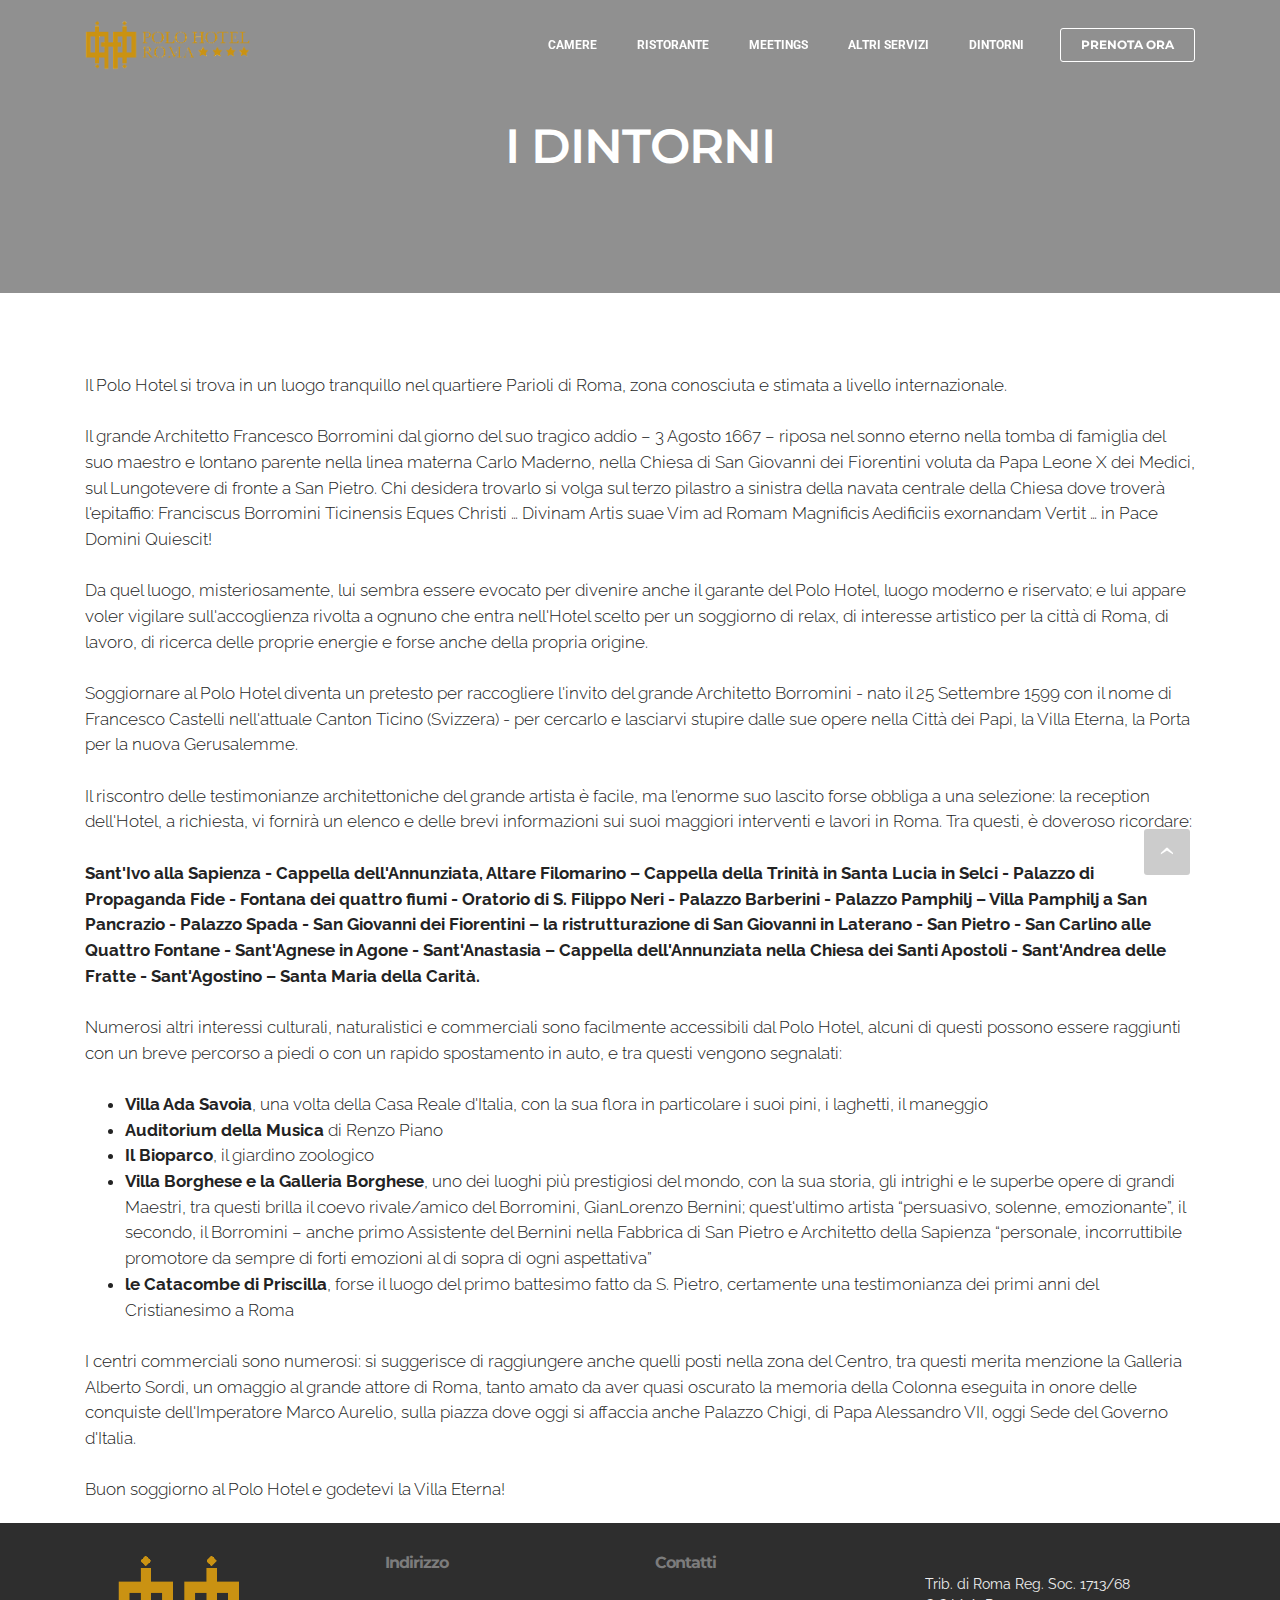
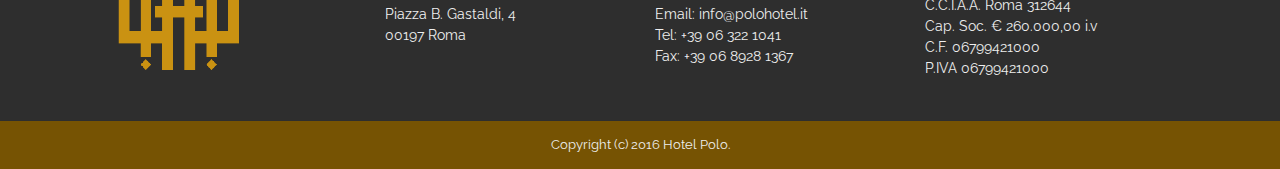
==== commit 5085b66e: "create github pages" ====
--- a/dintorni.html
+++ b/dintorni.html
@@ -57,7 +57,7 @@
 
 </section>
 
-<section class="engine"><a rel="external" href="https://mobirise.com">easy drag and drop website generator software download</a></section><section class="mbr-section article mbr-parallax-background mbr-after-navbar" id="msg-box8-1q" style="background-image: url(assets/images/clima-roma-temperatura-2000x1166-37.jpg); padding-top: 120px; padding-bottom: 120px;">
+<section class="engine"><a rel="external" href="https://mobirise.com">easy bootstrap web page creator</a></section><section class="mbr-section article mbr-parallax-background mbr-after-navbar" id="msg-box8-1q" style="background-image: url(assets/images/clima-roma-temperatura-2000x1166-37.jpg); padding-top: 120px; padding-bottom: 120px;">
 
     <div class="mbr-overlay" style="opacity: 0.5; background-color: rgb(34, 34, 34);">
     </div>
--- a/assets/mobirise/css/mbr-additional.css
+++ b/assets/mobirise/css/mbr-additional.css
@@ -0,0 +1,878 @@
+@import url(https://fonts.googleapis.com/css?family=Roboto:400,300,700);
+@import url(https://fonts.googleapis.com/css?family=Montserrat:400,700);
+@import url(https://fonts.googleapis.com/css?family=Lora:400,700);
+@import url(https://fonts.googleapis.com/css?family=Raleway:400,300,700);
+
+
+
+
+body,
+input,
+textarea,
+.mbr-company .list-group-text {
+  font-family: 'Raleway', sans-serif;
+}
+.mbr-footer-content li,
+.mbr-footer .mbr-contacts li {
+  font-family: 'Raleway', sans-serif;
+}
+.btn,
+.alert,
+h1,
+h2,
+h3,
+h4,
+h5,
+h6,
+.h1,
+.h2,
+.h3,
+.h4,
+.h5,
+.h6,
+.display-1,
+.display-2,
+.display-3,
+.display-4,
+.mbr-figure .mbr-figure-caption,
+.mbr-gallery-title,
+.mbr-map [data-state-details],
+.mbr-price {
+  font-family: 'Montserrat', sans-serif;
+}
+.mbr-footer-content h1,
+.mbr-footer .mbr-contacts h1,
+.mbr-footer-content h2,
+.mbr-footer .mbr-contacts h2,
+.mbr-footer-content h3,
+.mbr-footer .mbr-contacts h3,
+.mbr-footer-content h4,
+.mbr-footer .mbr-contacts h4,
+.mbr-footer-content p strong,
+.mbr-footer .mbr-contacts p strong,
+.mbr-footer-content strong,
+.mbr-footer .mbr-contacts strong {
+  font-family: 'Montserrat', sans-serif;
+}
+.btn-sm,
+.lead a,
+.lead blockquote,
+.mbr-section-subtitle,
+.mbr-section-hero .mbr-section-lead,
+.mbr-cards .card-subtitle,
+.mbr-testimonial .card-block {
+  font-family: 'Lora', serif;
+}
+.mbr-author-name {
+  font-family: 'Montserrat', sans-serif;
+}
+.mbr-author-desc {
+  font-family: 'Lora', serif;
+}
+.mbr-plan-title {
+  font-family: 'Montserrat', sans-serif;
+}
+.mbr-plan-subtitle,
+.mbr-plan-price-desc {
+  font-family: 'Lora', serif;
+}
+.bg-primary {
+  background-color: #ca9212 !important;
+}
+.bg-success {
+  background-color: #90a878 !important;
+}
+.bg-info {
+  background-color: #7e9b9f !important;
+}
+.bg-warning {
+  background-color: #f3c649 !important;
+}
+.bg-danger {
+  background-color: #f28281 !important;
+}
+.btn-primary {
+  background-color: #ca9212;
+  border-color: #ca9212;
+  color: #ffffff;
+}
+.btn-primary:hover,
+.btn-primary:focus,
+.btn-primary.focus,
+.btn-primary:active,
+.btn-primary.active {
+  color: #ffffff;
+  background-color: #845f0c;
+  border-color: #845f0c;
+}
+.btn-primary.disabled,
+.btn-primary:disabled {
+  color: #ffffff !important;
+  background-color: #845f0c !important;
+  border-color: #845f0c !important;
+}
+.btn-secondary {
+  background-color: #bfcecb;
+  border-color: #bfcecb;
+  color: #ffffff;
+}
+.btn-secondary:hover,
+.btn-secondary:focus,
+.btn-secondary.focus,
+.btn-secondary:active,
+.btn-secondary.active {
+  color: #ffffff;
+  background-color: #94ada8;
+  border-color: #94ada8;
+}
+.btn-secondary.disabled,
+.btn-secondary:disabled {
+  color: #ffffff !important;
+  background-color: #94ada8 !important;
+  border-color: #94ada8 !important;
+}
+.btn-info {
+  background-color: #7e9b9f;
+  border-color: #7e9b9f;
+  color: #ffffff;
+}
+.btn-info:hover,
+.btn-info:focus,
+.btn-info.focus,
+.btn-info:active,
+.btn-info.active {
+  color: #ffffff;
+  background-color: #597478;
+  border-color: #597478;
+}
+.btn-info.disabled,
+.btn-info:disabled {
+  color: #ffffff !important;
+  background-color: #597478 !important;
+  border-color: #597478 !important;
+}
+.btn-success {
+  background-color: #90a878;
+  border-color: #90a878;
+  color: #ffffff;
+}
+.btn-success:hover,
+.btn-success:focus,
+.btn-success.focus,
+.btn-success:active,
+.btn-success.active {
+  color: #ffffff;
+  background-color: #6a8153;
+  border-color: #6a8153;
+}
+.btn-success.disabled,
+.btn-success:disabled {
+  color: #ffffff !important;
+  background-color: #6a8153 !important;
+  border-color: #6a8153 !important;
+}
+.btn-warning {
+  background-color: #f3c649;
+  border-color: #f3c649;
+  color: #ffffff;
+}
+.btn-warning:hover,
+.btn-warning:focus,
+.btn-warning.focus,
+.btn-warning:active,
+.btn-warning.active {
+  color: #ffffff;
+  background-color: #e1a90f;
+  border-color: #e1a90f;
+}
+.btn-warning.disabled,
+.btn-warning:disabled {
+  color: #ffffff !important;
+  background-color: #e1a90f !important;
+  border-color: #e1a90f !important;
+}
+.btn-danger {
+  background-color: #f28281;
+  border-color: #f28281;
+  color: #ffffff;
+}
+.btn-danger:hover,
+.btn-danger:focus,
+.btn-danger.focus,
+.btn-danger:active,
+.btn-danger.active {
+  color: #ffffff;
+  background-color: #eb3d3c;
+  border-color: #eb3d3c;
+}
+.btn-danger.disabled,
+.btn-danger:disabled {
+  color: #ffffff !important;
+  background-color: #eb3d3c !important;
+  border-color: #eb3d3c !important;
+}
+.btn-primary-outline {
+  background: none;
+  border-color: #6c4e0a;
+  color: #6c4e0a;
+}
+.btn-primary-outline:hover,
+.btn-primary-outline:focus,
+.btn-primary-outline.focus,
+.btn-primary-outline:active,
+.btn-primary-outline.active {
+  color: #ffffff;
+  background-color: #ca9212;
+  border-color: #ca9212;
+}
+.btn-primary-outline.disabled,
+.btn-primary-outline:disabled {
+  color: #ffffff !important;
+  background-color: #ca9212 !important;
+  border-color: #ca9212 !important;
+}
+.btn-secondary-outline {
+  background: none;
+  border-color: #85a29c;
+  color: #85a29c;
+}
+.btn-secondary-outline:hover,
+.btn-secondary-outline:focus,
+.btn-secondary-outline.focus,
+.btn-secondary-outline:active,
+.btn-secondary-outline.active {
+  color: #ffffff;
+  background-color: #bfcecb;
+  border-color: #bfcecb;
+}
+.btn-secondary-outline.disabled,
+.btn-secondary-outline:disabled {
+  color: #ffffff !important;
+  background-color: #bfcecb !important;
+  border-color: #bfcecb !important;
+}
+.btn-info-outline {
+  background: none;
+  border-color: #4e6669;
+  color: #4e6669;
+}
+.btn-info-outline:hover,
+.btn-info-outline:focus,
+.btn-info-outline.focus,
+.btn-info-outline:active,
+.btn-info-outline.active {
+  color: #ffffff;
+  background-color: #7e9b9f;
+  border-color: #7e9b9f;
+}
+.btn-info-outline.disabled,
+.btn-info-outline:disabled {
+  color: #ffffff !important;
+  background-color: #7e9b9f !important;
+  border-color: #7e9b9f !important;
+}
+.btn-success-outline {
+  background: none;
+  border-color: #5d7149;
+  color: #5d7149;
+}
+.btn-success-outline:hover,
+.btn-success-outline:focus,
+.btn-success-outline.focus,
+.btn-success-outline:active,
+.btn-success-outline.active {
+  color: #ffffff;
+  background-color: #90a878;
+  border-color: #90a878;
+}
+.btn-success-outline.disabled,
+.btn-success-outline:disabled {
+  color: #ffffff !important;
+  background-color: #90a878 !important;
+  border-color: #90a878 !important;
+}
+.btn-warning-outline {
+  background: none;
+  border-color: #c9970d;
+  color: #c9970d;
+}
+.btn-warning-outline:hover,
+.btn-warning-outline:focus,
+.btn-warning-outline.focus,
+.btn-warning-outline:active,
+.btn-warning-outline.active {
+  color: #ffffff;
+  background-color: #f3c649;
+  border-color: #f3c649;
+}
+.btn-warning-outline.disabled,
+.btn-warning-outline:disabled {
+  color: #ffffff !important;
+  background-color: #f3c649 !important;
+  border-color: #f3c649 !important;
+}
+.btn-danger-outline {
+  background: none;
+  border-color: #e82625;
+  color: #e82625;
+}
+.btn-danger-outline:hover,
+.btn-danger-outline:focus,
+.btn-danger-outline.focus,
+.btn-danger-outline:active,
+.btn-danger-outline.active {
+  color: #ffffff;
+  background-color: #f28281;
+  border-color: #f28281;
+}
+.btn-danger-outline.disabled,
+.btn-danger-outline:disabled {
+  color: #ffffff !important;
+  background-color: #f28281 !important;
+  border-color: #f28281 !important;
+}
+.text-primary {
+  color: #ca9212 !important;
+}
+.text-success {
+  color: #90a878 !important;
+}
+.text-info {
+  color: #7e9b9f !important;
+}
+.text-warning {
+  color: #f3c649 !important;
+}
+.text-danger {
+  color: #f28281 !important;
+}
+.alert-success {
+  background-color: #90a878;
+}
+.alert-info {
+  background-color: #7e9b9f;
+}
+.alert-warning {
+  background-color: #f3c649;
+}
+.alert-danger {
+  background-color: #f28281;
+}
+.btn-social {
+  border-color: #ca9212;
+}
+.btn-social:hover {
+  background: #ca9212;
+}
+.mbr-company .list-group-item.active .list-group-text {
+  color: #ca9212;
+}
+.mbr-footer p a,
+.mbr-footer ul a {
+  color: #ca9212;
+}
+.mbr-footer-content li::before,
+.mbr-footer .mbr-contacts li::before {
+  background: #ca9212;
+}
+.mbr-footer-content li a:hover,
+.mbr-footer .mbr-contacts li a:hover {
+  color: #ca9212;
+}
+.lead a,
+.lead a:hover {
+  color: #ca9212;
+}
+.lead blockquote {
+  border-color: #ca9212;
+}
+.mbr-plan-header.bg-primary .mbr-plan-subtitle,
+.mbr-plan-header.bg-primary .mbr-plan-price-desc {
+  color: #f8e2b0;
+}
+.mbr-plan-header.bg-success .mbr-plan-subtitle,
+.mbr-plan-header.bg-success .mbr-plan-price-desc {
+  color: #d0dac6;
+}
+.mbr-plan-header.bg-info .mbr-plan-subtitle,
+.mbr-plan-header.bg-info .mbr-plan-price-desc {
+  color: #c7d4d5;
+}
+.mbr-plan-header.bg-warning .mbr-plan-subtitle,
+.mbr-plan-header.bg-warning .mbr-plan-price-desc {
+  color: #ffffff;
+}
+.mbr-plan-header.bg-danger .mbr-plan-subtitle,
+.mbr-plan-header.bg-danger .mbr-plan-price-desc {
+  color: #ffffff;
+}
+.mbr-small-footer a,
+.mbr-gallery-filter li:hover {
+  color: #ca9212;
+}
+#slider-b P {
+  text-align: left;
+}
+#slider-b H2 {
+  text-align: left;
+  font-size: 60px;
+}
+#msg-box5-25 P {
+  text-align: left;
+}
+#header3-26 .mbr-section-title,
+#header3-26 .mbr-section-subtitle {
+  text-align: center;
+}
+#header3-26 H3 {
+  font-size: 36px;
+}
+#features3-h .btn {
+  font-size: 14px;
+}
+#menu-8 .hide-buttons .nav-btn {
+  display: none !important;
+}
+#menu-8 .navbar-caption {
+  color: #ffffff;
+  font-size: 24px;
+}
+#menu-8 .navbar-toggler {
+  color: #ffffff;
+}
+#menu-8 .close-icon::before,
+#menu-8 .close-icon::after {
+  background-color: #ffffff;
+}
+#menu-8 .link,
+#menu-8 .dropdown-item {
+  color: #ffffff;
+  font-family: 'Roboto', sans-serif;
+}
+#menu-8 .link {
+  font-size: 0.75rem;
+}
+#menu-8 .dropdown-item,
+#menu-8 .nav-dropdown-sm .link {
+  font-size: 0.812rem;
+}
+#menu-8 .link:hover,
+#menu-8 .dropdown-item:hover,
+#menu-8 .link:focus,
+#menu-8 .dropdown-item:focus {
+  color: #ca9212;
+}
+#menu-8 .link[aria-expanded="true"],
+#menu-8 .dropdown-menu {
+  background: #141414;
+}
+#menu-8 .nav-dropdown-sm .link:focus,
+#menu-8 .nav-dropdown-sm .link:hover,
+#menu-8 .nav-dropdown-sm .dropdown-item:focus,
+#menu-8 .nav-dropdown-sm .dropdown-item:hover {
+  background: #262626!important;
+}
+#menu-8 .navbar,
+#menu-8 .nav-dropdown-sm,
+#menu-8 .nav-dropdown-sm .link[aria-expanded="true"],
+#menu-8 .nav-dropdown-sm .dropdown-menu {
+  background: #2e2e2e;
+}
+#menu-8 .bg-color.transparent .link {
+  color: #ffffff;
+  transition: none;
+}
+#menu-8 .bg-color.transparent.opened .link {
+  transition: color 0.2s ease-in-out;
+}
+#menu-8 .bg-color.transparent.opened .link:hover,
+#menu-8 .bg-color.transparent.opened .link:focus {
+  color: #ca9212;
+}
+#menu-8 .link[aria-expanded="true"],
+#menu-8 .dropdown-item[aria-expanded="true"] {
+  color: #ca9212!important;
+}
+#contacts1-2 P {
+  color: #efefef;
+}
+#footer1-2 P {
+  color: #efefef;
+}
+
+#msg-box8-1a .mbr-section-title,
+#msg-box8-1a p {
+  color: #fff;
+}
+#features4-1f .card-subtitle {
+  color: #bcbcbc;
+}
+#features4-1f .iconbox {
+  background-color: #f2f2f2;
+  border-color: #f2f2f2;
+}
+#menu-i .hide-buttons .nav-btn {
+  display: none !important;
+}
+#menu-i .navbar-caption {
+  color: #ffffff;
+  font-size: 24px;
+}
+#menu-i .navbar-toggler {
+  color: #ffffff;
+}
+#menu-i .close-icon::before,
+#menu-i .close-icon::after {
+  background-color: #ffffff;
+}
+#menu-i .link,
+#menu-i .dropdown-item {
+  color: #ffffff;
+  font-family: 'Roboto', sans-serif;
+}
+#menu-i .link {
+  font-size: 0.75rem;
+}
+#menu-i .dropdown-item,
+#menu-i .nav-dropdown-sm .link {
+  font-size: 0.812rem;
+}
+#menu-i .link:hover,
+#menu-i .dropdown-item:hover,
+#menu-i .link:focus,
+#menu-i .dropdown-item:focus {
+  color: #ca9212;
+}
+#menu-i .link[aria-expanded="true"],
+#menu-i .dropdown-menu {
+  background: #141414;
+}
+#menu-i .nav-dropdown-sm .link:focus,
+#menu-i .nav-dropdown-sm .link:hover,
+#menu-i .nav-dropdown-sm .dropdown-item:focus,
+#menu-i .nav-dropdown-sm .dropdown-item:hover {
+  background: #262626!important;
+}
+#menu-i .navbar,
+#menu-i .nav-dropdown-sm,
+#menu-i .nav-dropdown-sm .link[aria-expanded="true"],
+#menu-i .nav-dropdown-sm .dropdown-menu {
+  background: #2e2e2e;
+}
+#menu-i .bg-color.transparent .link {
+  color: #ffffff;
+  transition: none;
+}
+#menu-i .bg-color.transparent.opened .link {
+  transition: color 0.2s ease-in-out;
+}
+#menu-i .bg-color.transparent.opened .link:hover,
+#menu-i .bg-color.transparent.opened .link:focus {
+  color: #ca9212;
+}
+#menu-i .link[aria-expanded="true"],
+#menu-i .dropdown-item[aria-expanded="true"] {
+  color: #ca9212!important;
+}
+#contacts1-j P {
+  color: #efefef;
+}
+#footer1-k P {
+  color: #efefef;
+}
+
+#menu-l .hide-buttons .nav-btn {
+  display: none !important;
+}
+#menu-l .navbar-caption {
+  color: #ffffff;
+  font-size: 24px;
+}
+#menu-l .navbar-toggler {
+  color: #ffffff;
+}
+#menu-l .close-icon::before,
+#menu-l .close-icon::after {
+  background-color: #ffffff;
+}
+#menu-l .link,
+#menu-l .dropdown-item {
+  color: #ffffff;
+  font-family: 'Roboto', sans-serif;
+}
+#menu-l .link {
+  font-size: 0.75rem;
+}
+#menu-l .dropdown-item,
+#menu-l .nav-dropdown-sm .link {
+  font-size: 0.812rem;
+}
+#menu-l .link:hover,
+#menu-l .dropdown-item:hover,
+#menu-l .link:focus,
+#menu-l .dropdown-item:focus {
+  color: #ca9212;
+}
+#menu-l .link[aria-expanded="true"],
+#menu-l .dropdown-menu {
+  background: #141414;
+}
+#menu-l .nav-dropdown-sm .link:focus,
+#menu-l .nav-dropdown-sm .link:hover,
+#menu-l .nav-dropdown-sm .dropdown-item:focus,
+#menu-l .nav-dropdown-sm .dropdown-item:hover {
+  background: #262626!important;
+}
+#menu-l .navbar,
+#menu-l .nav-dropdown-sm,
+#menu-l .nav-dropdown-sm .link[aria-expanded="true"],
+#menu-l .nav-dropdown-sm .dropdown-menu {
+  background: #2e2e2e;
+}
+#menu-l .bg-color.transparent .link {
+  color: #ffffff;
+  transition: none;
+}
+#menu-l .bg-color.transparent.opened .link {
+  transition: color 0.2s ease-in-out;
+}
+#menu-l .bg-color.transparent.opened .link:hover,
+#menu-l .bg-color.transparent.opened .link:focus {
+  color: #ca9212;
+}
+#menu-l .link[aria-expanded="true"],
+#menu-l .dropdown-item[aria-expanded="true"] {
+  color: #ca9212!important;
+}
+#msg-box8-1g .mbr-section-title,
+#msg-box8-1g p {
+  color: #fff;
+}
+#contacts1-m P {
+  color: #efefef;
+}
+#footer1-n P {
+  color: #efefef;
+}
+
+#menu-o .hide-buttons .nav-btn {
+  display: none !important;
+}
+#menu-o .navbar-caption {
+  color: #ffffff;
+  font-size: 24px;
+}
+#menu-o .navbar-toggler {
+  color: #ffffff;
+}
+#menu-o .close-icon::before,
+#menu-o .close-icon::after {
+  background-color: #ffffff;
+}
+#menu-o .link,
+#menu-o .dropdown-item {
+  color: #ffffff;
+  font-family: 'Roboto', sans-serif;
+}
+#menu-o .link {
+  font-size: 0.75rem;
+}
+#menu-o .dropdown-item,
+#menu-o .nav-dropdown-sm .link {
+  font-size: 0.812rem;
+}
+#menu-o .link:hover,
+#menu-o .dropdown-item:hover,
+#menu-o .link:focus,
+#menu-o .dropdown-item:focus {
+  color: #ca9212;
+}
+#menu-o .link[aria-expanded="true"],
+#menu-o .dropdown-menu {
+  background: #141414;
+}
+#menu-o .nav-dropdown-sm .link:focus,
+#menu-o .nav-dropdown-sm .link:hover,
+#menu-o .nav-dropdown-sm .dropdown-item:focus,
+#menu-o .nav-dropdown-sm .dropdown-item:hover {
+  background: #262626!important;
+}
+#menu-o .navbar,
+#menu-o .nav-dropdown-sm,
+#menu-o .nav-dropdown-sm .link[aria-expanded="true"],
+#menu-o .nav-dropdown-sm .dropdown-menu {
+  background: #2e2e2e;
+}
+#menu-o .bg-color.transparent .link {
+  color: #ffffff;
+  transition: none;
+}
+#menu-o .bg-color.transparent.opened .link {
+  transition: color 0.2s ease-in-out;
+}
+#menu-o .bg-color.transparent.opened .link:hover,
+#menu-o .bg-color.transparent.opened .link:focus {
+  color: #ca9212;
+}
+#menu-o .link[aria-expanded="true"],
+#menu-o .dropdown-item[aria-expanded="true"] {
+  color: #ca9212!important;
+}
+#msg-box8-15 .mbr-section-title,
+#msg-box8-15 p {
+  color: #fff;
+}
+#contacts1-p P {
+  color: #efefef;
+}
+#footer1-q P {
+  color: #efefef;
+}
+
+#menu-r .hide-buttons .nav-btn {
+  display: none !important;
+}
+#menu-r .navbar-caption {
+  color: #ffffff;
+  font-size: 24px;
+}
+#menu-r .navbar-toggler {
+  color: #ffffff;
+}
+#menu-r .close-icon::before,
+#menu-r .close-icon::after {
+  background-color: #ffffff;
+}
+#menu-r .link,
+#menu-r .dropdown-item {
+  color: #ffffff;
+  font-family: 'Roboto', sans-serif;
+}
+#menu-r .link {
+  font-size: 0.75rem;
+}
+#menu-r .dropdown-item,
+#menu-r .nav-dropdown-sm .link {
+  font-size: 0.812rem;
+}
+#menu-r .link:hover,
+#menu-r .dropdown-item:hover,
+#menu-r .link:focus,
+#menu-r .dropdown-item:focus {
+  color: #ca9212;
+}
+#menu-r .link[aria-expanded="true"],
+#menu-r .dropdown-menu {
+  background: #141414;
+}
+#menu-r .nav-dropdown-sm .link:focus,
+#menu-r .nav-dropdown-sm .link:hover,
+#menu-r .nav-dropdown-sm .dropdown-item:focus,
+#menu-r .nav-dropdown-sm .dropdown-item:hover {
+  background: #262626!important;
+}
+#menu-r .navbar,
+#menu-r .nav-dropdown-sm,
+#menu-r .nav-dropdown-sm .link[aria-expanded="true"],
+#menu-r .nav-dropdown-sm .dropdown-menu {
+  background: #2e2e2e;
+}
+#menu-r .bg-color.transparent .link {
+  color: #ffffff;
+  transition: none;
+}
+#menu-r .bg-color.transparent.opened .link {
+  transition: color 0.2s ease-in-out;
+}
+#menu-r .bg-color.transparent.opened .link:hover,
+#menu-r .bg-color.transparent.opened .link:focus {
+  color: #ca9212;
+}
+#menu-r .link[aria-expanded="true"],
+#menu-r .dropdown-item[aria-expanded="true"] {
+  color: #ca9212!important;
+}
+#msg-box8-1q .mbr-section-title,
+#msg-box8-1q p {
+  color: #fff;
+}
+#contacts1-s P {
+  color: #efefef;
+}
+#footer1-t P {
+  color: #efefef;
+}
+
+#msg-box8-20 .mbr-section-title,
+#msg-box8-20 p {
+  color: #fff;
+}
+#menu-10 .hide-buttons .nav-btn {
+  display: none !important;
+}
+#menu-10 .navbar-caption {
+  color: #ffffff;
+  font-size: 24px;
+}
+#menu-10 .navbar-toggler {
+  color: #ffffff;
+}
+#menu-10 .close-icon::before,
+#menu-10 .close-icon::after {
+  background-color: #ffffff;
+}
+#menu-10 .link,
+#menu-10 .dropdown-item {
+  color: #ffffff;
+  font-family: 'Roboto', sans-serif;
+}
+#menu-10 .link {
+  font-size: 0.75rem;
+}
+#menu-10 .dropdown-item,
+#menu-10 .nav-dropdown-sm .link {
+  font-size: 0.812rem;
+}
+#menu-10 .link:hover,
+#menu-10 .dropdown-item:hover,
+#menu-10 .link:focus,
+#menu-10 .dropdown-item:focus {
+  color: #ca9212;
+}
+#menu-10 .link[aria-expanded="true"],
+#menu-10 .dropdown-menu {
+  background: #141414;
+}
+#menu-10 .nav-dropdown-sm .link:focus,
+#menu-10 .nav-dropdown-sm .link:hover,
+#menu-10 .nav-dropdown-sm .dropdown-item:focus,
+#menu-10 .nav-dropdown-sm .dropdown-item:hover {
+  background: #262626!important;
+}
+#menu-10 .navbar,
+#menu-10 .nav-dropdown-sm,
+#menu-10 .nav-dropdown-sm .link[aria-expanded="true"],
+#menu-10 .nav-dropdown-sm .dropdown-menu {
+  background: #2e2e2e;
+}
+#menu-10 .bg-color.transparent .link {
+  color: #ffffff;
+  transition: none;
+}
+#menu-10 .bg-color.transparent.opened .link {
+  transition: color 0.2s ease-in-out;
+}
+#menu-10 .bg-color.transparent.opened .link:hover,
+#menu-10 .bg-color.transparent.opened .link:focus {
+  color: #ca9212;
+}
+#menu-10 .link[aria-expanded="true"],
+#menu-10 .dropdown-item[aria-expanded="true"] {
+  color: #ca9212!important;
+}
+#contacts1-11 P {
+  color: #efefef;
+}
+#footer1-12 P {
+  color: #efefef;
+}
